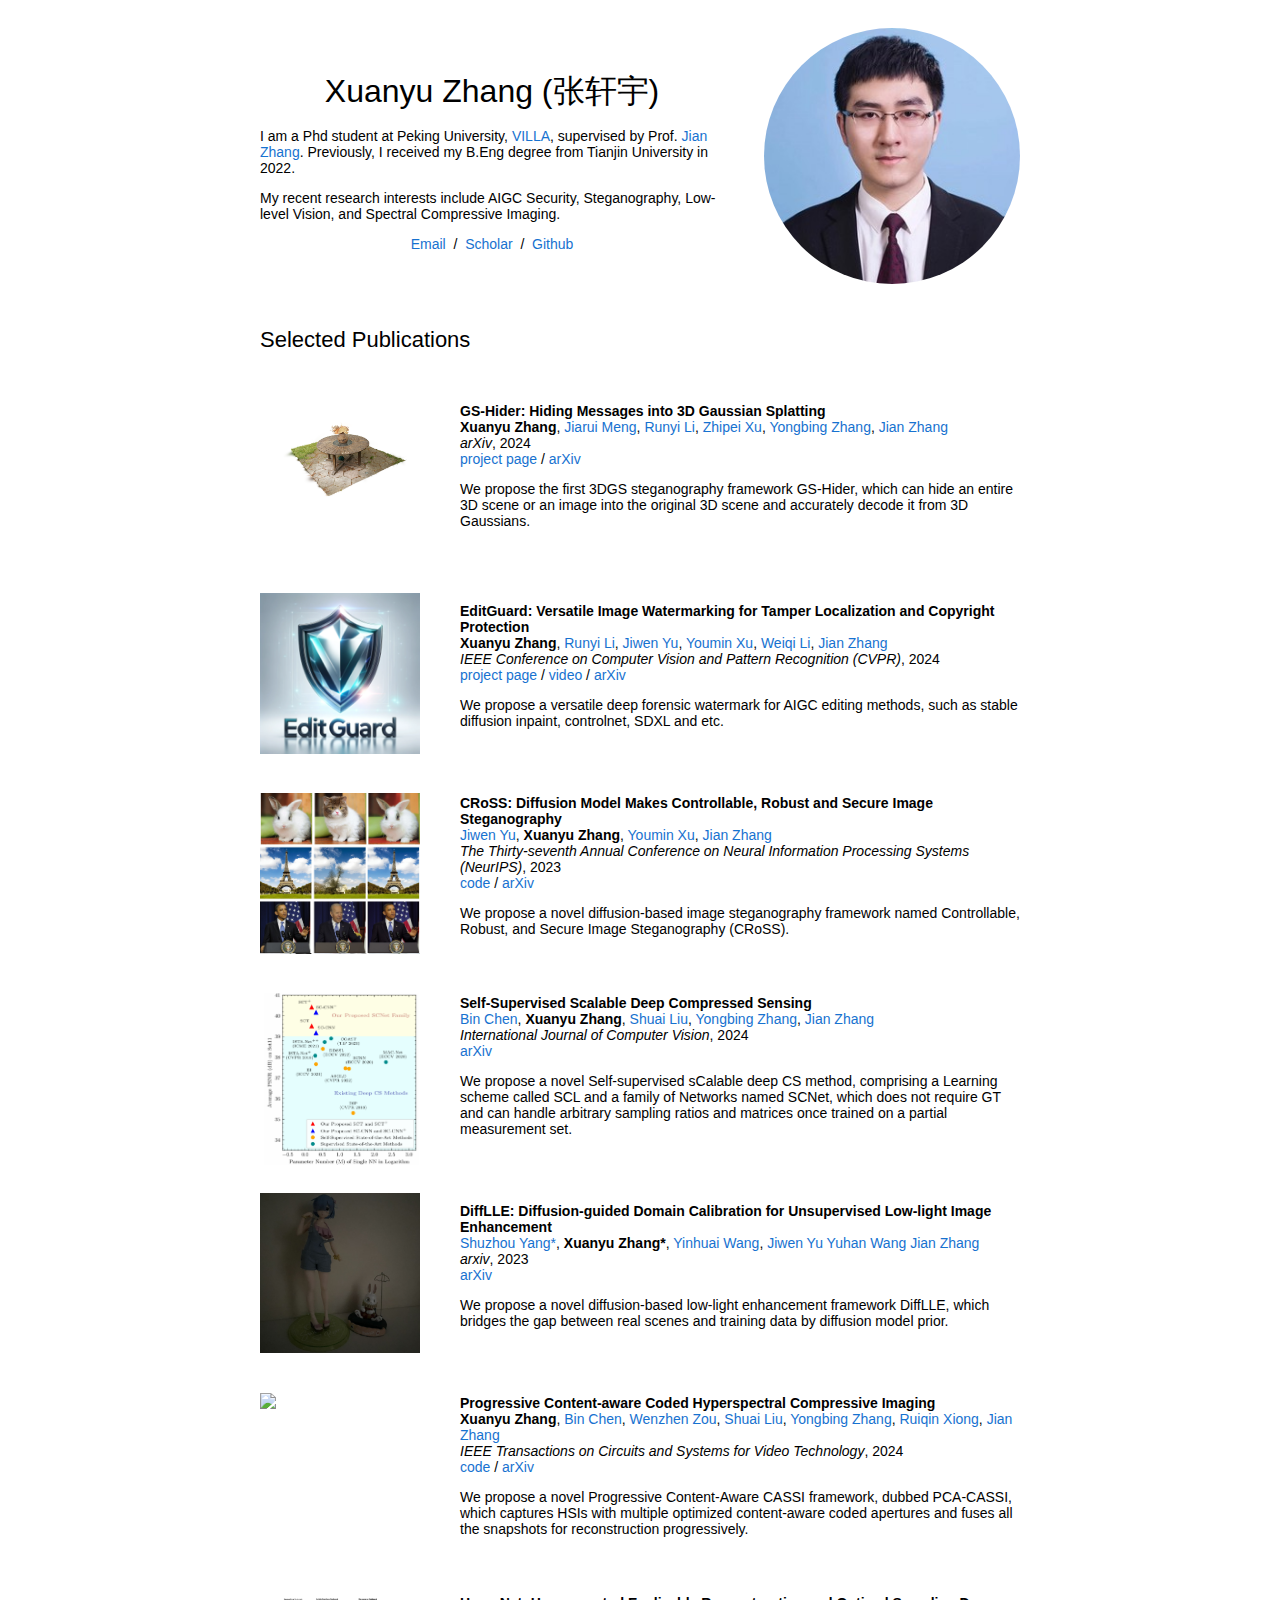
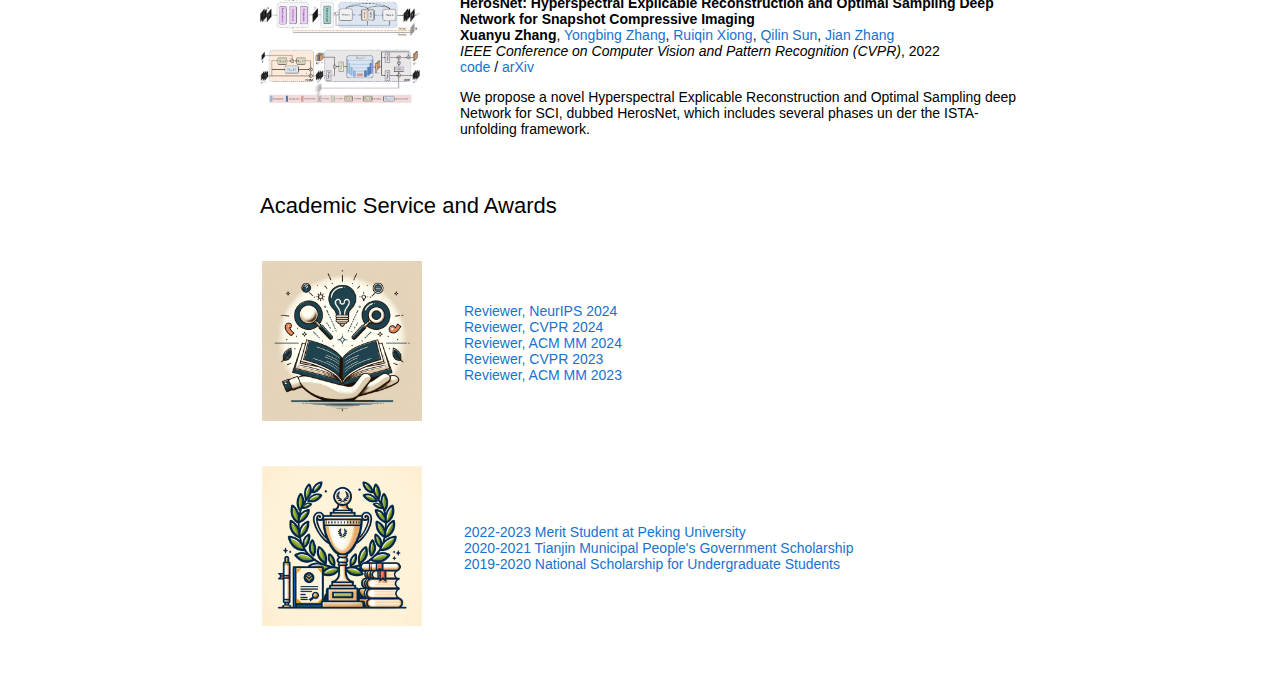
==== index.html @ 4f0b29f5 "Update index.html" ====
<!DOCTYPE HTML>
<html lang="en">
  <head>
    <meta http-equiv="Content-Type" content="text/html; charset=UTF-8">

    <title>Xuanyu Zhang</title>

    <meta name="author" content="Xuanyu Zhang">
    <meta name="viewport" content="width=device-width, initial-scale=1">
    <!-- <link rel="shortcut icon" href="images/favicon/favicon.ico" type="image/x-icon">
    <link rel="stylesheet" type="text/css" href="stylesheet.css"> -->
    <link rel="stylesheet" type="text/css" href="stylesheet.css">
    <link rel="icon" href="images/Peking_University_seal.svg.png">
    
  </head>

  <body>
    <table style="width:100%;max-width:800px;border:0px;border-spacing:0px;border-collapse:separate;margin-right:auto;margin-left:auto;"><tbody>
      <tr style="padding:0px">
        <td style="padding:0px">
          <table style="width:100%;border:0px;border-spacing:0px;border-collapse:separate;margin-right:auto;margin-left:auto;"><tbody>
            <tr style="padding:0px">
              <td style="padding:2.5%;width:63%;vertical-align:middle">
                <p class="name" style="text-align: center;">
                  Xuanyu Zhang (张轩宇)
                </p>
                <p>I am a Phd student at Peking University, <a href="https://villa.jianzhang.tech/">VILLA</a>, supervised by Prof. <a href="https://jianzhang.tech/">Jian Zhang</a>. Previously, I received my B.Eng degree from Tianjin University in 2022.
                </p>
                <p>
                  My recent research interests include AIGC Security, Steganography, Low-level Vision, and Spectral Compressive Imaging.
                </p>
                <p style="text-align:center">
                  <a href="xuanyuzhang21@stu.pku.edu.cn">Email</a> &nbsp;/&nbsp;
                  <a href="https://scholar.google.com/citations?user=Sq2q-E8AAAAJ&hl=zh-CN">Scholar</a> &nbsp;/&nbsp;
                  <a href="https://github.com/xuanyuzhang21/">Github</a>
                </p>
              </td>
              <td style="padding:2.5%;width:40%;max-width:40%">
                <a href="images/zxy.jpg"><img style="width:100%;max-width:100%;object-fit: cover; border-radius: 50%;" alt="profile photo" src="images/zxy.jpg" class="hoverZoomLink"></a>
              </td>
            </tr>
          </tbody></table>
          <table style="width:100%;border:0px;border-spacing:0px;border-collapse:separate;margin-right:auto;margin-left:auto;"><tbody>
              <tr>
              <td style="padding:20px;width:100%;vertical-align:middle">
                <h2>Selected Publications</h2>
              </td>
            </tr>
          </tbody></table>
          <table style="width:100%;border:0px;border-spacing:0px;border-collapse:separate;margin-right:auto;margin-left:auto;"><tbody>


    <tr onmouseout="gshider_stop()" onmouseover="gshider_start()">
      <td style="padding:20px;width:25%;vertical-align:middle">
        <div class="one">
            <div class="two" id='gshider_image'>
              <img src='images/bicycle.png' width="160"></div>
            <img src='images/gshider.png' width="160">
          </div>
        <script type="text/javascript">
          function gshider_start() {
            document.getElementById('gshider_image').style.opacity = "1";
          }

          function gshider_stop() {
            document.getElementById('gshider_image').style.opacity = "0";
          }
          gshider_stop()
        </script>
      </td>
      <td style="padding:20px;width:75%;vertical-align:middle">
          <span class="papertitle">GS-Hider: Hiding Messages into 3D Gaussian Splatting
          </span>
        <!-- </a> -->
        <br>
		<strong>Xuanyu Zhang</strong>,
		<a href="">Jiarui Meng</a>,
		<a href="">Runyi Li</a>,
		<a href="">Zhipei Xu</a>,
		<a href="">Yongbing Zhang</a>, 
    <a href="https://jianzhang.tech/">Jian Zhang</a>
        <br>
        <em>arXiv</em>, 2024
        <br>
        <a href="https://xuanyuzhang21.github.io/project/gshider/">project page</a>
        /
        <a href="https://arxiv.org/abs/2405.15118">arXiv</a>
        <p></p>
        <p>
        We propose the first 3DGS steganography framework GS-Hider, which can hide an entire 3D scene or an image into the original 3D scene and accurately decode it from 3D Gaussians.
        </p>
      </td>
    </tr>

    <tr onmouseout="smerf_stop()" onmouseover="smerf_start()">
      <td style="padding:20px;width:25%;vertical-align:middle">
        <div class="one">
            <div class="two" id='smerf_image'>
              <img src='images/editguardres.jpg' width="160"></div>
            <img src='images/editguard.png' width="160">
          </div>
        <script type="text/javascript">
          function smerf_start() {
            document.getElementById('smerf_image').style.opacity = "1";
          }

          function smerf_stop() {
            document.getElementById('smerf_image').style.opacity = "0";
          }
          smerf_stop()
        </script>
      </td>
      <td style="padding:20px;width:75%;vertical-align:middle">
          <span class="papertitle">EditGuard: Versatile Image Watermarking for Tamper Localization and Copyright Protection</span>
        <br>
		<strong>Xuanyu Zhang</strong>,
		<a href="">Runyi Li</a>,
		<a href="https://vvictoryuki.github.io/website/">Jiwen Yu</a>,
		<a href="https://zirconium2159.github.io/">Youmin Xu</a>,
		<a href="">Weiqi Li</a>,
                <a href="https://jianzhang.tech/">Jian Zhang</a>

        <br>
        <em>IEEE Conference on Computer Vision and Pattern Recognition (CVPR)</em>, 2024
        <br>
        <a href="https://xuanyuzhang21.github.io/project/editguard/">project page</a>
        /
        <a href="https://youtu.be/BGWSNC-9uCM">video</a>
        /
        <a href="https://arxiv.org/pdf/2312.08883.pdf">arXiv</a>
        <p></p>
        <p>
          We propose a versatile deep forensic watermark for AIGC editing methods, such as stable diffusion inpaint, controlnet, SDXL and etc.
        </p>
      </td>
    </tr>
	

    <tr onmouseout="dreamfusion_stop()" onmouseover="dreamfusion_start()">
      <td style="padding:20px;width:25%;vertical-align:middle">
        <div class="one">
          <div class="two" id='dreamfusion_image'>
          <img src='images/cross_a.jpg' width="160"></div>
          <img src='images/cross_b.jpg' width="160">
        </div>
        <script type="text/javascript">
          function dreamfusion_start() {
            document.getElementById('dreamfusion_image').style.opacity = "0";
          }

          function dreamfusion_stop() {
            document.getElementById('dreamfusion_image').style.opacity = "1";
          }
          dreamfusion_stop()
        </script>
      </td>
        <td style="padding:20px;width:75%;vertical-align:middle">
            <span class="papertitle">CRoSS: Diffusion Model Makes Controllable, Robust and Secure Image Steganography</span>

        <br>
        <a href="https://vvictoryuki.github.io/website/">Jiwen Yu</a>,
        <strong>Xuanyu Zhang</strong>, 
        <a href="https://zirconium2159.github.io/">Youmin Xu</a>, 
        <a href="https://jianzhang.tech/">Jian Zhang</a>
        <br>
        <em>The Thirty-seventh Annual Conference on Neural Information Processing Systems (NeurIPS)</em>, 2023 
        <br>
        <a href="https://github.com/vvictoryuki/CRoSS">code</a> /
        <a href="https://arxiv.org/abs/2305.16936">arXiv</a>
        <p></p>
        <p>
          We propose a novel diffusion-based image steganography framework named Controllable, Robust, and Secure Image Steganography (CRoSS).
        </p>
      </td>
    </tr>

    <tr onmouseout="scnet_stop()" onmouseover="scnet_start()">
      <td style="padding:20px;width:25%;vertical-align:middle">
        <div class="one">
            <div class="two" id='scnet_image'>
            <img src='images/scnet.png' width="160">
          </div>
      </td>
      <td style="padding:20px;width:75%;vertical-align:middle">
          <span class="papertitle">Self-Supervised Scalable Deep Compressed Sensing
          </span>
        <!-- </a> -->
        <br>
		<a href="">Bin Chen</a>,
		<strong>Xuanyu Zhang</strong>,
		<a href="">Shuai Liu</a>,
		<a href="">Yongbing Zhang</a>, 
    <a href="https://jianzhang.tech/">Jian Zhang</a>

        <br>
        <em>International Journal of Computer Vision</em>, 2024
        <br>
        <a href="https://link.springer.com/article/10.1007/s11263-024-02209-1">arXiv</a>
        <p></p>
        <p>
        We propose a novel Self-supervised sCalable deep CS method, comprising a Learning scheme called SCL and a family of Networks named SCNet, which does not require GT and can handle arbitrary sampling ratios and matrices once trained on a partial measurement set.
        </p>
      </td>
    </tr>

    <tr onmouseout="difflle_stop()" onmouseover="difflle_start()">
      <td style="padding:20px;width:25%;vertical-align:middle">
        <div class="one">
          <div class="two" id='difflle_image'>
          <img src='images/difflle_before.png' width="160"></div>
          <img src='images/difflle_after.png' width="160">
        </div>
        <script type="text/javascript">
          function difflle_start() {
            document.getElementById('difflle_image').style.opacity = "0";
          }

          function difflle_stop() {
            document.getElementById('difflle_image').style.opacity = "1";
          }
          difflle_stop()
        </script>
      </td>
        <td style="padding:20px;width:75%;vertical-align:middle">
            <span class="papertitle">DiffLLE: Diffusion-guided Domain Calibration for Unsupervised Low-light Image Enhancement</span>

        <br>
        <a href="https://ysz2022.github.io/">Shuzhou Yang*</a>,
        <strong>Xuanyu Zhang*</strong>, 
        <a href="https://wyhuai.github.io/info/">Yinhuai Wang</a>,
	<a href="https://vvictoryuki.github.io/website/">Jiwen Yu </a>
	<a href="">Yuhan Wang </a>
        <a href="https://jianzhang.tech/">Jian Zhang</a>
        <br>
        <em>arxiv</em>, 2023 
        <br>
        <a href="https://arxiv.org/abs/2308.09279">arXiv</a>
        <p></p>
        <p>
          We propose a novel diffusion-based low-light enhancement framework DiffLLE, which bridges the gap between real scenes and training data by diffusion model prior.
        </p>
      </td>
    </tr>
	
    <tr onmouseout="samurai_stop()" onmouseover="samurai_start()">
      <td style="padding:20px;width:25%;vertical-align:middle">
        <div class="one">
            <div class="two" id='samurai_image'>
              <!-- <img src='images/editguardres.jpg' width="160"></div> -->
            <img src='images/pca.png' width="160">
          </div>
      </td>
      <td style="padding:20px;width:75%;vertical-align:middle">
        <!-- <a href="https://xuanyuzhang21.github.io/project/editguard/"> -->
          <span class="papertitle">Progressive Content-aware Coded Hyperspectral Compressive Imaging
          </span>
        <!-- </a> -->
        <br>
		<strong>Xuanyu Zhang</strong>,
		<a href="">Bin Chen</a>,
		<a href="">Wenzhen Zou</a>,
		<a href="">Shuai Liu</a>,
		<a href="">Yongbing Zhang</a>,
		<a href="">Ruiqin Xiong</a>,  
    <a href="https://jianzhang.tech/">Jian Zhang</a>

        <br>
        <em>IEEE Transactions on Circuits and Systems for Video Technology</em>, 2024
        <br>
	<a href="https://github.com/xuanyuzhang21/PCA-CASSI">code</a>
	/
        <a href="https://arxiv.org/abs/2303.09773">arXiv</a>
        <p></p>
        <p>
        We propose a novel Progressive Content-Aware CASSI framework, dubbed PCA-CASSI, which captures HSIs with multiple optimized content-aware coded apertures and fuses all the snapshots for reconstruction progressively.
        </p>
      </td>
    </tr>

    <tr onmouseout="samurai_stop()" onmouseover="samurai_start()">
      <td style="padding:20px;width:25%;vertical-align:middle">
        <div class="one">
            <div class="two" id='samurai_image'>
              <!-- <img src='images/editguardres.jpg' width="160"></div> -->
            <img src='images/herosnet.png' width="160">
          </div>
      </td>
      <td style="padding:20px;width:75%;vertical-align:middle">
          <span class="papertitle">HerosNet: Hyperspectral Explicable Reconstruction and Optimal Sampling
            Deep Network for Snapshot Compressive Imaging
          </span>
        <br>
		<strong>Xuanyu Zhang</strong>,
		<a href="">Yongbing Zhang</a>,
		<a href="">Ruiqin Xiong</a>,  
		<a href="">Qilin Sun</a>,    
    <a href="https://jianzhang.tech/">Jian Zhang</a>

        <br>
        <em>IEEE Conference on Computer Vision and Pattern Recognition (CVPR)</em>, 2022
        <br>
        <a href="https://github.com/jianzhangcs/HerosNet">code</a>
        /
        <a href="https://arxiv.org/abs/2112.06238">arXiv</a>
        <p></p>
        <p>
          We propose a novel Hyperspectral Explicable
          Reconstruction and Optimal Sampling deep Network for
          SCI, dubbed HerosNet, which includes several phases un
         der the ISTA-unfolding framework.
        </p>
      </td>
    </tr>

          </tbody></table>

          
          <table width="100%" align="center" border="0" cellspacing="0" cellpadding="20"><tbody>
            <tr>
              <td>
                <h2>Academic Service and Awards</h2>
              </td>
            </tr>
          </tbody></table>
          <table width="100%" align="center" border="0" cellpadding="20"><tbody>
            
            <tr>
              <td style="padding:20px;width:25%;vertical-align:middle"><img src="images/academic_service.png", width="160"></td>
              <td width="75%" valign="center">
                <a href="">Reviewer, NeurIPS 2024</a>
                <br>
                <a href="">Reviewer, CVPR 2024</a>
                <br>
                <a href="">Reviewer, ACM MM 2024</a>
                <br>
                <a href="">Reviewer, CVPR 2023</a>
                <br>
                <a href="">Reviewer, ACM MM 2023</a>
                <br>
              </td>
            </tr>
            <tr>
              <td style="padding:20px;width:25%;vertical-align:middle">
                <img src="images/award.png", width="160",>
              </td>
              <td width="75%" valign="center">
		<a href="">2022-2023 Merit Student at Peking University</a>
		<br>
		<a href="">2020-2021 Tianjin Municipal People's Government Scholarship</a>
                <br>
                <a href="">2019-2020 National Scholarship for Undergraduate Students</a>
                <br>


              </td>
            </tr>
            
            
          </tbody></table>
          <table style="width:100%;border:0px;border-spacing:0px;border-collapse:separate;margin-right:auto;margin-left:auto;"><tbody>
            <tr>
              <td style="padding:0px">
                <br>
                <!-- <p style="text-align:right;font-size:small;">
                  Feel free to steal this website's <a href="https://github.com/jonbarron/jonbarron_website">source code</a>. <strong>Do not</strong> scrape the HTML from this page itself, as it includes analytics tags that you do not want on your own website &mdash; use the github code instead. Also, consider using <a href="https://leonidk.com/">Leonid Keselman</a>'s <a href="https://github.com/leonidk/new_website">Jekyll fork</a> of this page.
                </p> -->
              </td>
            </tr>
          </tbody></table>
        </td>
      </tr>
    </table>
  </body>
</html>
---- stylesheet.css ----
/* latin-ext */
@font-face {
  font-family: 'Lato';
  font-style: italic;
  font-weight: 400;
  src: local('Lato Italic'), local('Lato-Italic'), url(https://fonts.gstatic.com/s/lato/v15/S6u8w4BMUTPHjxsAUi-qNiXg7eU0.woff2) format('woff2');
  unicode-range: U+0100-024F, U+0259, U+1E00-1EFF, U+2020, U+20A0-20AB, U+20AD-20CF, U+2113, U+2C60-2C7F, U+A720-A7FF;
}
/* latin */
@font-face {
  font-family: 'Lato';
  font-style: italic;
  font-weight: 400;
  src: local('Lato Italic'), local('Lato-Italic'), url(https://fonts.gstatic.com/s/lato/v15/S6u8w4BMUTPHjxsAXC-qNiXg7Q.woff2) format('woff2');
  unicode-range: U+0000-00FF, U+0131, U+0152-0153, U+02BB-02BC, U+02C6, U+02DA, U+02DC, U+2000-206F, U+2074, U+20AC, U+2122, U+2191, U+2193, U+2212, U+2215, U+FEFF, U+FFFD;
}
/* latin-ext */
@font-face {
  font-family: 'Lato';
  font-style: italic;
  font-weight: 700;
  src: local('Lato Bold Italic'), local('Lato-BoldItalic'), url(https://fonts.gstatic.com/s/lato/v15/S6u_w4BMUTPHjxsI5wq_FQftx9897sxZ.woff2) format('woff2');
  unicode-range: U+0100-024F, U+0259, U+1E00-1EFF, U+2020, U+20A0-20AB, U+20AD-20CF, U+2113, U+2C60-2C7F, U+A720-A7FF;
}
/* latin */
@font-face {
  font-family: 'Lato';
  font-style: italic;
  font-weight: 700;
  src: local('Lato Bold Italic'), local('Lato-BoldItalic'), url(https://fonts.gstatic.com/s/lato/v15/S6u_w4BMUTPHjxsI5wq_Gwftx9897g.woff2) format('woff2');
  unicode-range: U+0000-00FF, U+0131, U+0152-0153, U+02BB-02BC, U+02C6, U+02DA, U+02DC, U+2000-206F, U+2074, U+20AC, U+2122, U+2191, U+2193, U+2212, U+2215, U+FEFF, U+FFFD;
}
/* latin-ext */
@font-face {
  font-family: 'Lato';
  font-style: normal;
  font-weight: 400;
  src: local('Lato Regular'), local('Lato-Regular'), url(https://fonts.gstatic.com/s/lato/v15/S6uyw4BMUTPHjxAwXiWtFCfQ7A.woff2) format('woff2');
  unicode-range: U+0100-024F, U+0259, U+1E00-1EFF, U+2020, U+20A0-20AB, U+20AD-20CF, U+2113, U+2C60-2C7F, U+A720-A7FF;
}
/* latin */
@font-face {
  font-family: 'Lato';
  font-style: normal;
  font-weight: 400;
  src: local('Lato Regular'), local('Lato-Regular'), url(https://fonts.gstatic.com/s/lato/v15/S6uyw4BMUTPHjx4wXiWtFCc.woff2) format('woff2');
  unicode-range: U+0000-00FF, U+0131, U+0152-0153, U+02BB-02BC, U+02C6, U+02DA, U+02DC, U+2000-206F, U+2074, U+20AC, U+2122, U+2191, U+2193, U+2212, U+2215, U+FEFF, U+FFFD;
}
/* latin-ext */
@font-face {
  font-family: 'Lato';
  font-style: normal;
  font-weight: 700;
  src: local('Lato Bold'), local('Lato-Bold'), url(https://fonts.gstatic.com/s/lato/v15/S6u9w4BMUTPHh6UVSwaPGQ3q5d0N7w.woff2) format('woff2');
  unicode-range: U+0100-024F, U+0259, U+1E00-1EFF, U+2020, U+20A0-20AB, U+20AD-20CF, U+2113, U+2C60-2C7F, U+A720-A7FF;
}
/* latin */
@font-face {
  font-family: 'Lato';
  font-style: normal;
  font-weight: 700;
  src: local('Lato Bold'), local('Lato-Bold'), url(https://fonts.gstatic.com/s/lato/v15/S6u9w4BMUTPHh6UVSwiPGQ3q5d0.woff2) format('woff2');
  unicode-range: U+0000-00FF, U+0131, U+0152-0153, U+02BB-02BC, U+02C6, U+02DA, U+02DC, U+2000-206F, U+2074, U+20AC, U+2122, U+2191, U+2193, U+2212, U+2215, U+FEFF, U+FFFD;
}

a {
  color: #1772d0;
  text-decoration: none;
}

a:focus,
a:hover {
  color: #f09228;
  text-decoration: none;
}

body,
td,
th,
tr,
p,
a {
  font-family: 'Lato', Verdana, Helvetica, sans-serif;
  font-size: 14px;
}

strong {
  font-family: 'Lato', Verdana, Helvetica, sans-serif;
  font-size: 14px;
}

h2 {
  margin: 0;
  font-weight: normal;
  font-family: 'Lato', Verdana, Helvetica, sans-serif;
  font-size: 22px;
}

.papertitle {
  font-family: 'Lato', Verdana, Helvetica, sans-serif;
  font-size: 14px;
  font-weight: 700;
}

.name {
  padding-top: 20px;
  margin: 0;
  font-family: 'Lato', Verdana, Helvetica, sans-serif;
  font-size: 32px;
}

.one {
  width: 160px;
  height: 160px;
  position: relative;
}

.two {
  width: 160px;
  height: 160px;
  position: absolute;
  transition: opacity .2s ease-in-out;
  -moz-transition: opacity .2s ease-in-out;
  -webkit-transition: opacity .2s ease-in-out;
}

.fade {
  transition: opacity .2s ease-in-out;
  -moz-transition: opacity .2s ease-in-out;
  -webkit-transition: opacity .2s ease-in-out;
}

span.highlight {
  background-color: #ffffd0;
}
---- stylesheet.css ----
/* latin-ext */
@font-face {
  font-family: 'Lato';
  font-style: italic;
  font-weight: 400;
  src: local('Lato Italic'), local('Lato-Italic'), url(https://fonts.gstatic.com/s/lato/v15/S6u8w4BMUTPHjxsAUi-qNiXg7eU0.woff2) format('woff2');
  unicode-range: U+0100-024F, U+0259, U+1E00-1EFF, U+2020, U+20A0-20AB, U+20AD-20CF, U+2113, U+2C60-2C7F, U+A720-A7FF;
}
/* latin */
@font-face {
  font-family: 'Lato';
  font-style: italic;
  font-weight: 400;
  src: local('Lato Italic'), local('Lato-Italic'), url(https://fonts.gstatic.com/s/lato/v15/S6u8w4BMUTPHjxsAXC-qNiXg7Q.woff2) format('woff2');
  unicode-range: U+0000-00FF, U+0131, U+0152-0153, U+02BB-02BC, U+02C6, U+02DA, U+02DC, U+2000-206F, U+2074, U+20AC, U+2122, U+2191, U+2193, U+2212, U+2215, U+FEFF, U+FFFD;
}
/* latin-ext */
@font-face {
  font-family: 'Lato';
  font-style: italic;
  font-weight: 700;
  src: local('Lato Bold Italic'), local('Lato-BoldItalic'), url(https://fonts.gstatic.com/s/lato/v15/S6u_w4BMUTPHjxsI5wq_FQftx9897sxZ.woff2) format('woff2');
  unicode-range: U+0100-024F, U+0259, U+1E00-1EFF, U+2020, U+20A0-20AB, U+20AD-20CF, U+2113, U+2C60-2C7F, U+A720-A7FF;
}
/* latin */
@font-face {
  font-family: 'Lato';
  font-style: italic;
  font-weight: 700;
  src: local('Lato Bold Italic'), local('Lato-BoldItalic'), url(https://fonts.gstatic.com/s/lato/v15/S6u_w4BMUTPHjxsI5wq_Gwftx9897g.woff2) format('woff2');
  unicode-range: U+0000-00FF, U+0131, U+0152-0153, U+02BB-02BC, U+02C6, U+02DA, U+02DC, U+2000-206F, U+2074, U+20AC, U+2122, U+2191, U+2193, U+2212, U+2215, U+FEFF, U+FFFD;
}
/* latin-ext */
@font-face {
  font-family: 'Lato';
  font-style: normal;
  font-weight: 400;
  src: local('Lato Regular'), local('Lato-Regular'), url(https://fonts.gstatic.com/s/lato/v15/S6uyw4BMUTPHjxAwXiWtFCfQ7A.woff2) format('woff2');
  unicode-range: U+0100-024F, U+0259, U+1E00-1EFF, U+2020, U+20A0-20AB, U+20AD-20CF, U+2113, U+2C60-2C7F, U+A720-A7FF;
}
/* latin */
@font-face {
  font-family: 'Lato';
  font-style: normal;
  font-weight: 400;
  src: local('Lato Regular'), local('Lato-Regular'), url(https://fonts.gstatic.com/s/lato/v15/S6uyw4BMUTPHjx4wXiWtFCc.woff2) format('woff2');
  unicode-range: U+0000-00FF, U+0131, U+0152-0153, U+02BB-02BC, U+02C6, U+02DA, U+02DC, U+2000-206F, U+2074, U+20AC, U+2122, U+2191, U+2193, U+2212, U+2215, U+FEFF, U+FFFD;
}
/* latin-ext */
@font-face {
  font-family: 'Lato';
  font-style: normal;
  font-weight: 700;
  src: local('Lato Bold'), local('Lato-Bold'), url(https://fonts.gstatic.com/s/lato/v15/S6u9w4BMUTPHh6UVSwaPGQ3q5d0N7w.woff2) format('woff2');
  unicode-range: U+0100-024F, U+0259, U+1E00-1EFF, U+2020, U+20A0-20AB, U+20AD-20CF, U+2113, U+2C60-2C7F, U+A720-A7FF;
}
/* latin */
@font-face {
  font-family: 'Lato';
  font-style: normal;
  font-weight: 700;
  src: local('Lato Bold'), local('Lato-Bold'), url(https://fonts.gstatic.com/s/lato/v15/S6u9w4BMUTPHh6UVSwiPGQ3q5d0.woff2) format('woff2');
  unicode-range: U+0000-00FF, U+0131, U+0152-0153, U+02BB-02BC, U+02C6, U+02DA, U+02DC, U+2000-206F, U+2074, U+20AC, U+2122, U+2191, U+2193, U+2212, U+2215, U+FEFF, U+FFFD;
}

a {
  color: #1772d0;
  text-decoration: none;
}

a:focus,
a:hover {
  color: #f09228;
  text-decoration: none;
}

body,
td,
th,
tr,
p,
a {
  font-family: 'Lato', Verdana, Helvetica, sans-serif;
  font-size: 14px;
}

strong {
  font-family: 'Lato', Verdana, Helvetica, sans-serif;
  font-size: 14px;
}

h2 {
  margin: 0;
  font-weight: normal;
  font-family: 'Lato', Verdana, Helvetica, sans-serif;
  font-size: 22px;
}

.papertitle {
  font-family: 'Lato', Verdana, Helvetica, sans-serif;
  font-size: 14px;
  font-weight: 700;
}

.name {
  padding-top: 20px;
  margin: 0;
  font-family: 'Lato', Verdana, Helvetica, sans-serif;
  font-size: 32px;
}

.one {
  width: 160px;
  height: 160px;
  position: relative;
}

.two {
  width: 160px;
  height: 160px;
  position: absolute;
  transition: opacity .2s ease-in-out;
  -moz-transition: opacity .2s ease-in-out;
  -webkit-transition: opacity .2s ease-in-out;
}

.fade {
  transition: opacity .2s ease-in-out;
  -moz-transition: opacity .2s ease-in-out;
  -webkit-transition: opacity .2s ease-in-out;
}

span.highlight {
  background-color: #ffffd0;
}
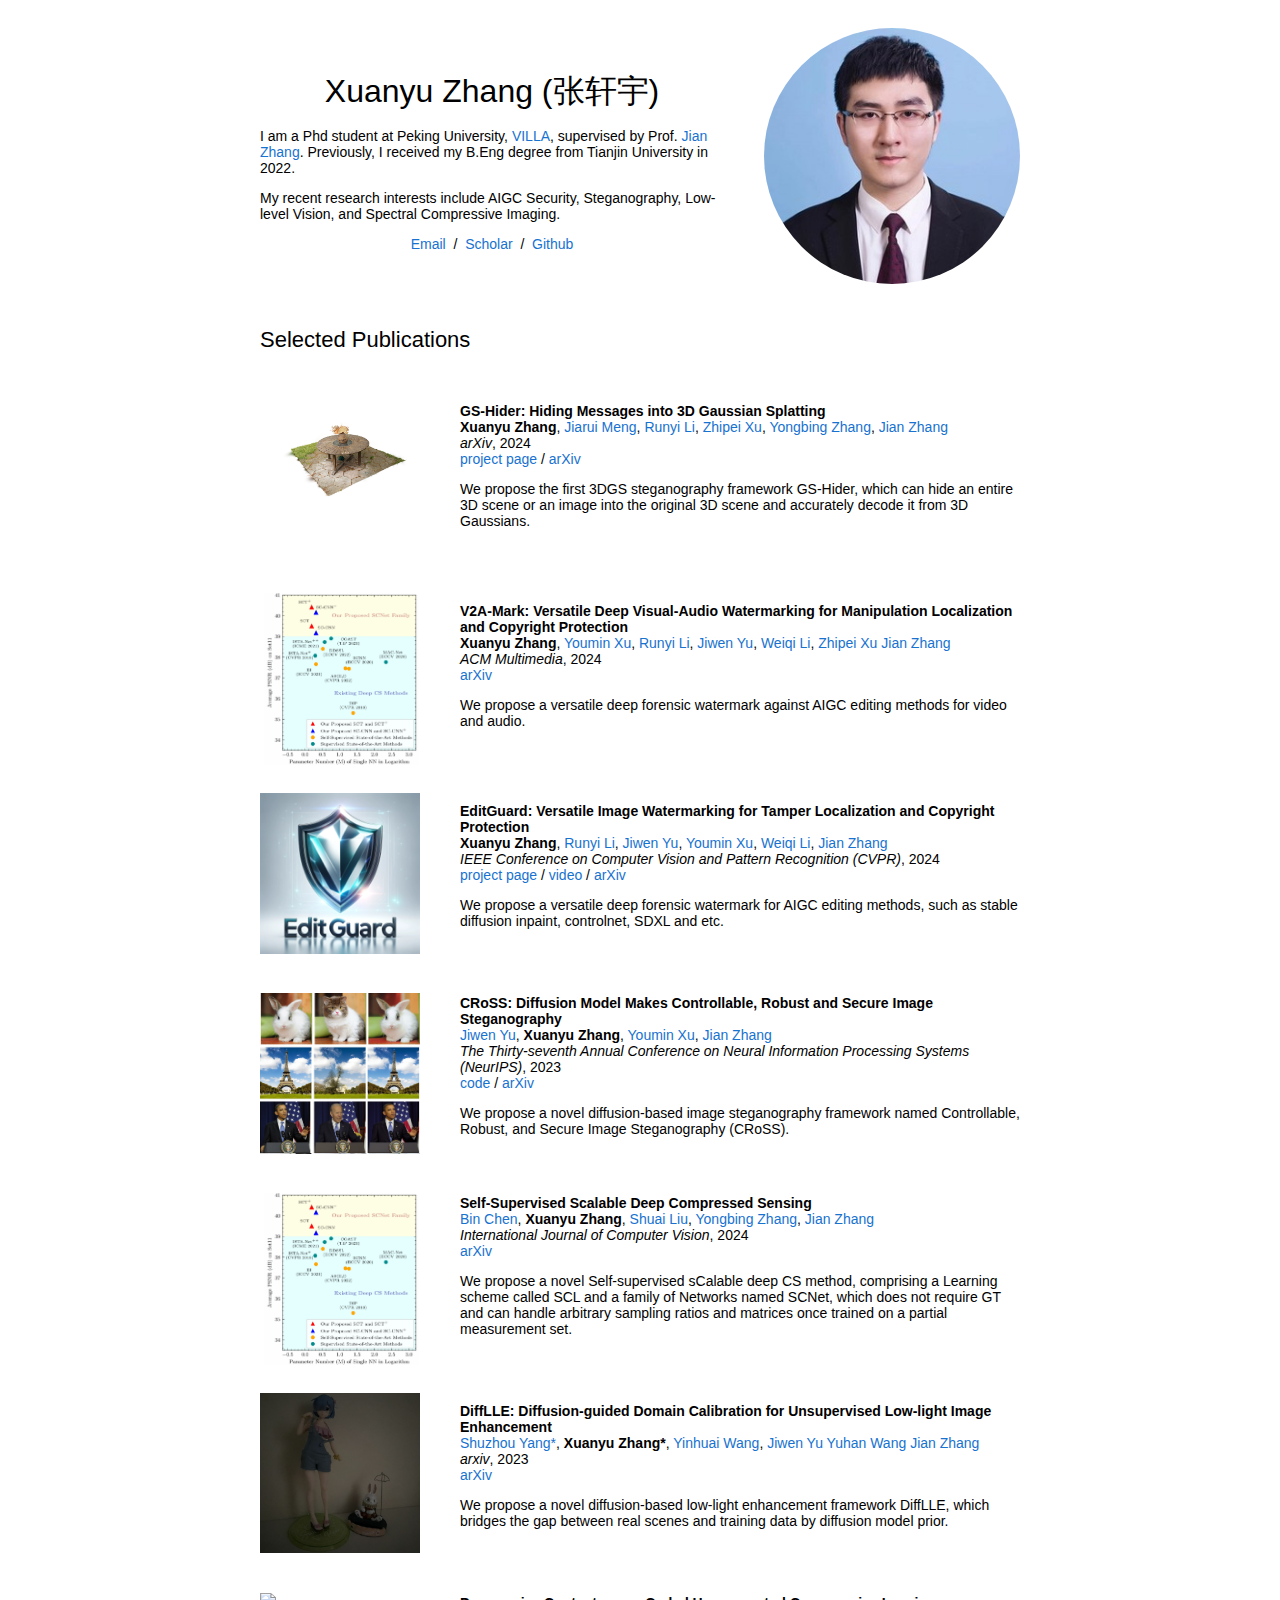
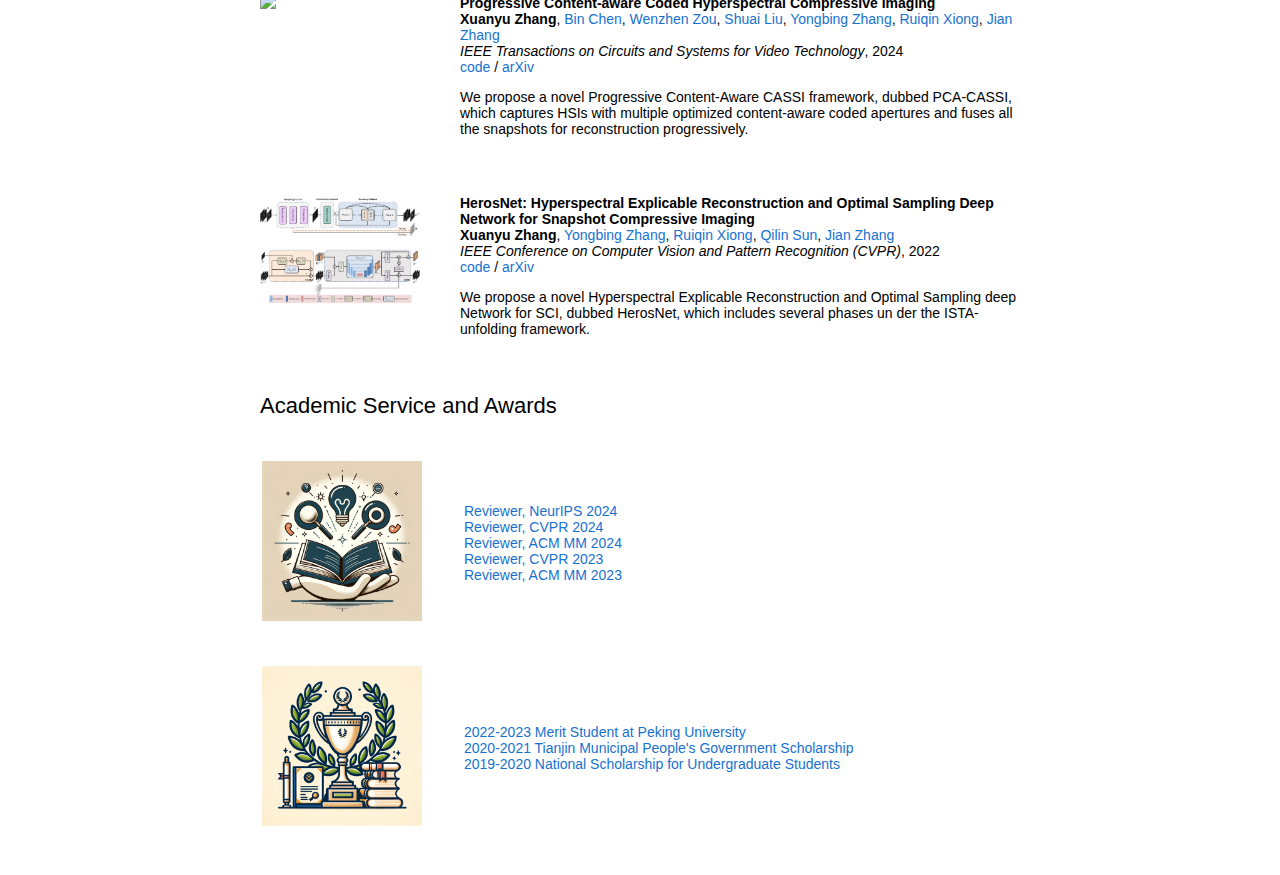
==== commit 76bbd913: "Update index.html" ====
--- a/index.html
+++ b/index.html
@@ -92,6 +92,36 @@
       </td>
     </tr>
 
+<tr onmouseout="v2a_stop()" onmouseover="v2a_start()">
+      <td style="padding:20px;width:25%;vertical-align:middle">
+        <div class="one">
+            <div class="two" id='scnet_image'>
+            <img src='images/scnet.png' width="160">
+          </div>
+      </td>
+      <td style="padding:20px;width:75%;vertical-align:middle">
+          <span class="papertitle">V2A-Mark: Versatile Deep Visual-Audio Watermarking for Manipulation Localization and Copyright Protection
+          </span>
+        <!-- </a> -->
+        <br>
+		<strong>Xuanyu Zhang</strong>,
+	        <a href="https://zirconium2159.github.io/">Youmin Xu</a>,
+		<a href="">Runyi Li</a>,
+		<a href="https://vvictoryuki.github.io/website/">Jiwen Yu</a>,
+		<a href="">Weiqi Li</a>,
+	        <a href="">Zhipei Xu</a>
+                <a href="https://jianzhang.tech/">Jian Zhang</a>
+        <br>
+        <em>ACM Multimedia</em>, 2024
+        <br>
+        <a href="https://arxiv.org/abs/2404.16824">arXiv</a>
+        <p></p>
+        <p>
+       We propose a versatile deep forensic watermark against AIGC editing methods for video and audio.
+        </p>
+      </td>
+    </tr>
+
     <tr onmouseout="smerf_stop()" onmouseover="smerf_start()">
       <td style="padding:20px;width:25%;vertical-align:middle">
         <div class="one">
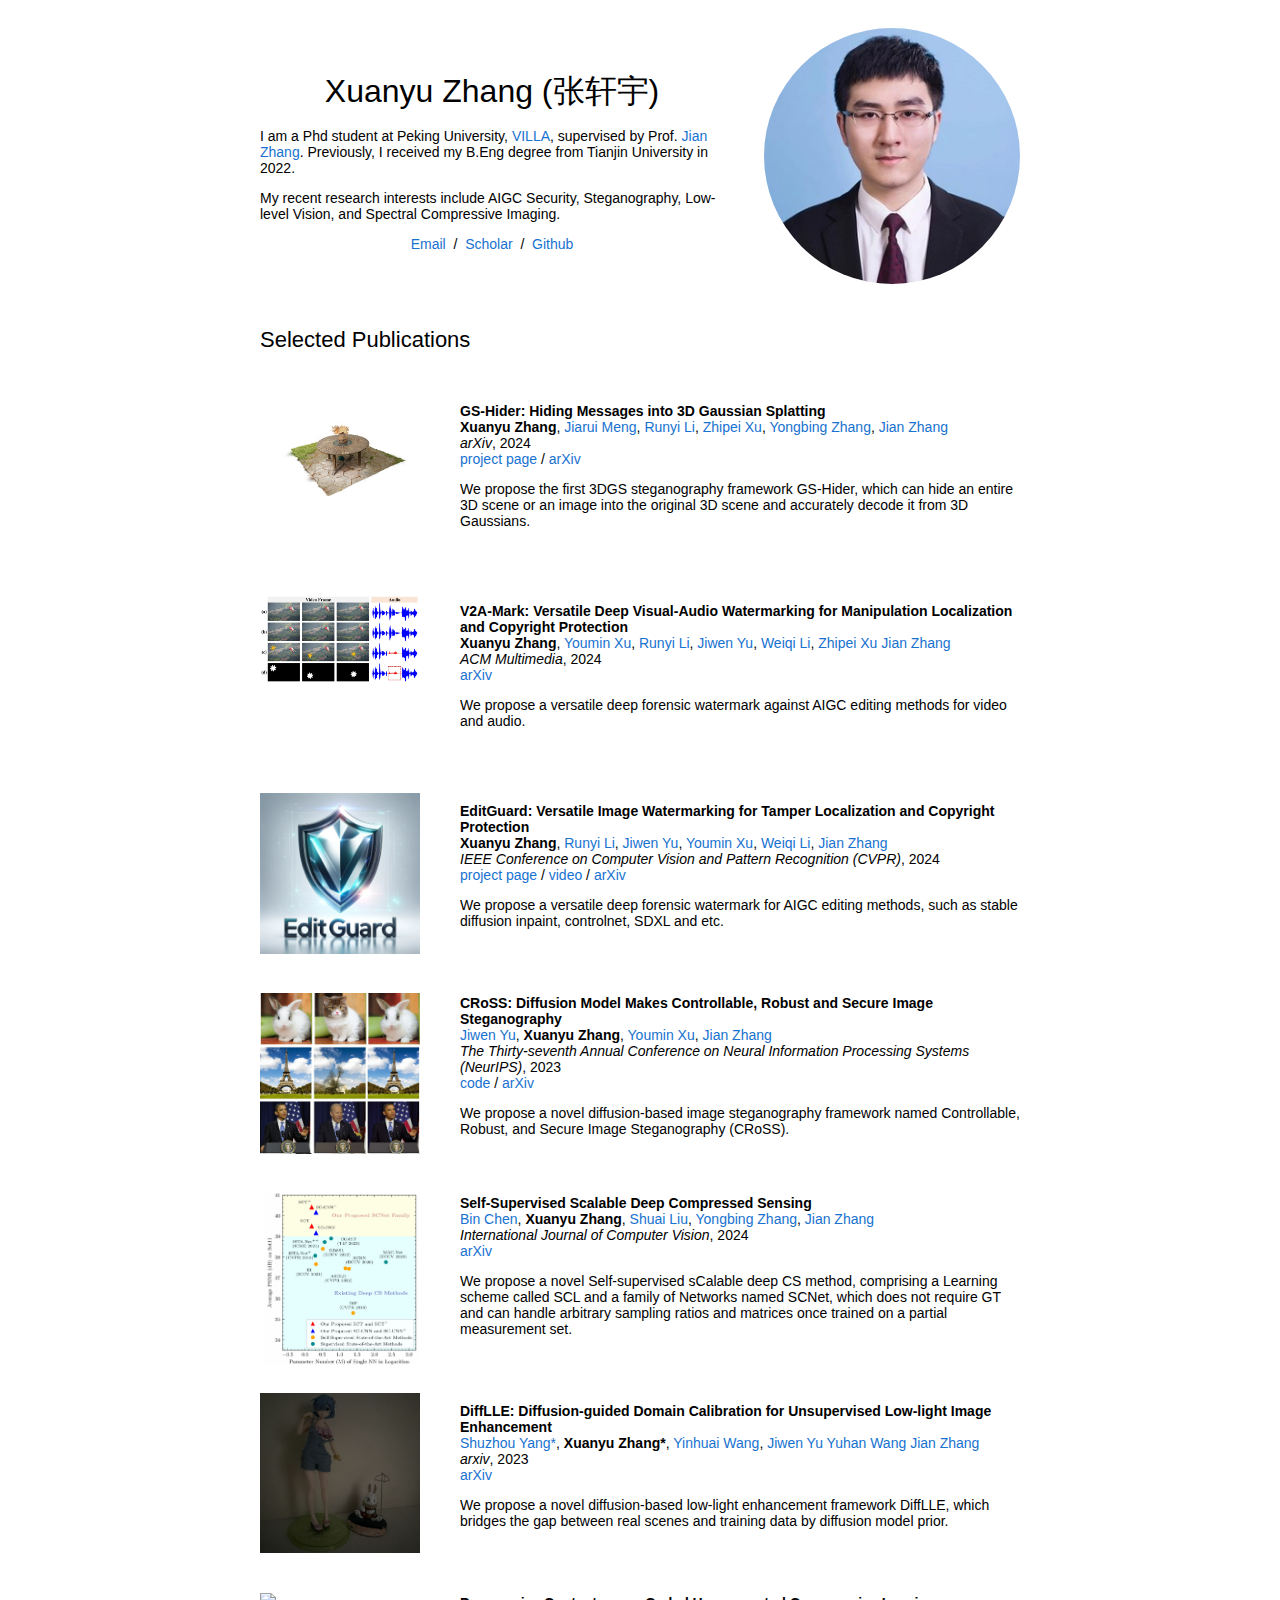
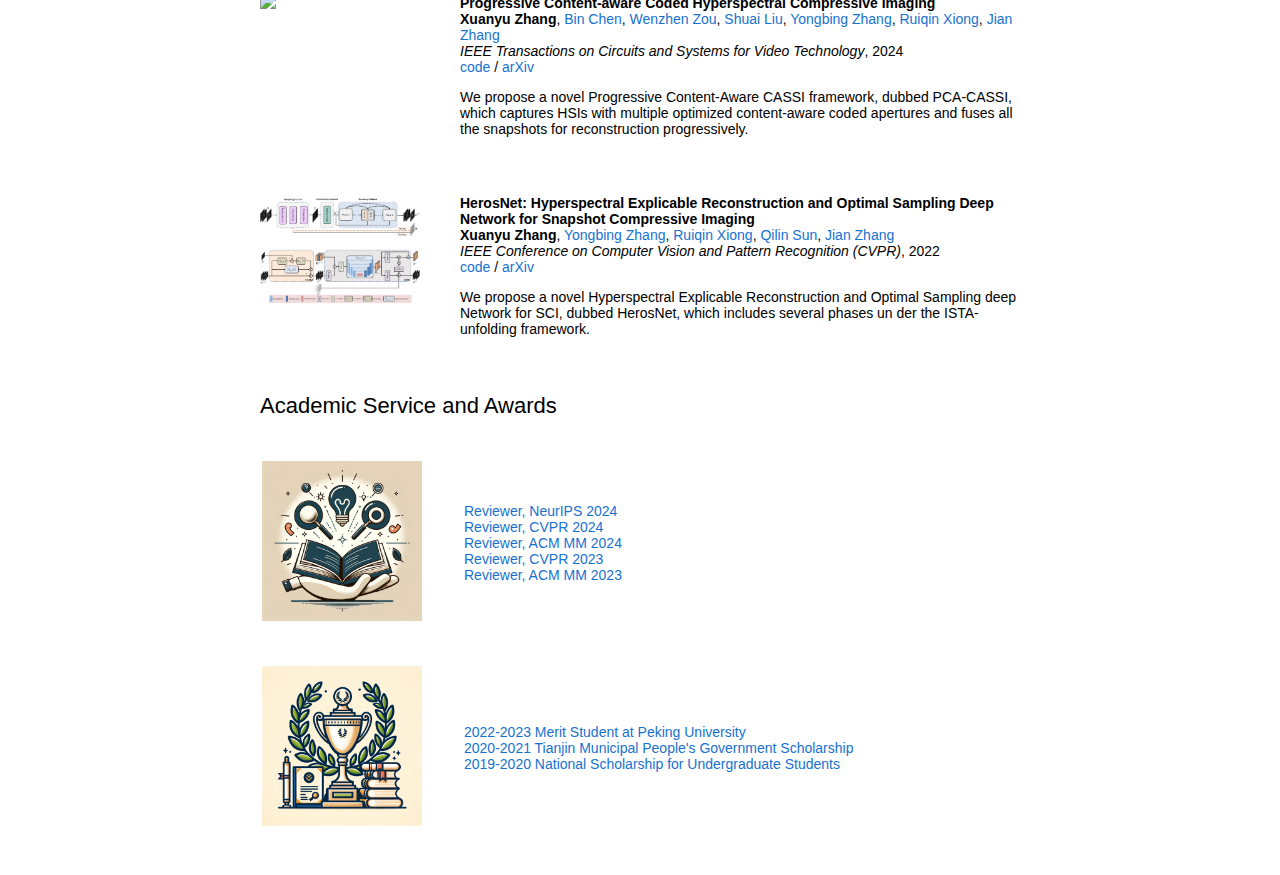
==== commit b0d64cdc: "Update index.html" ====
--- a/index.html
+++ b/index.html
@@ -95,8 +95,8 @@
 <tr onmouseout="v2a_stop()" onmouseover="v2a_start()">
       <td style="padding:20px;width:25%;vertical-align:middle">
         <div class="one">
-            <div class="two" id='scnet_image'>
-            <img src='images/scnet.png' width="160">
+            <div class="two" id='v2amark_image'>
+            <img src='images/v2amark.png' width="160">
           </div>
       </td>
       <td style="padding:20px;width:75%;vertical-align:middle">
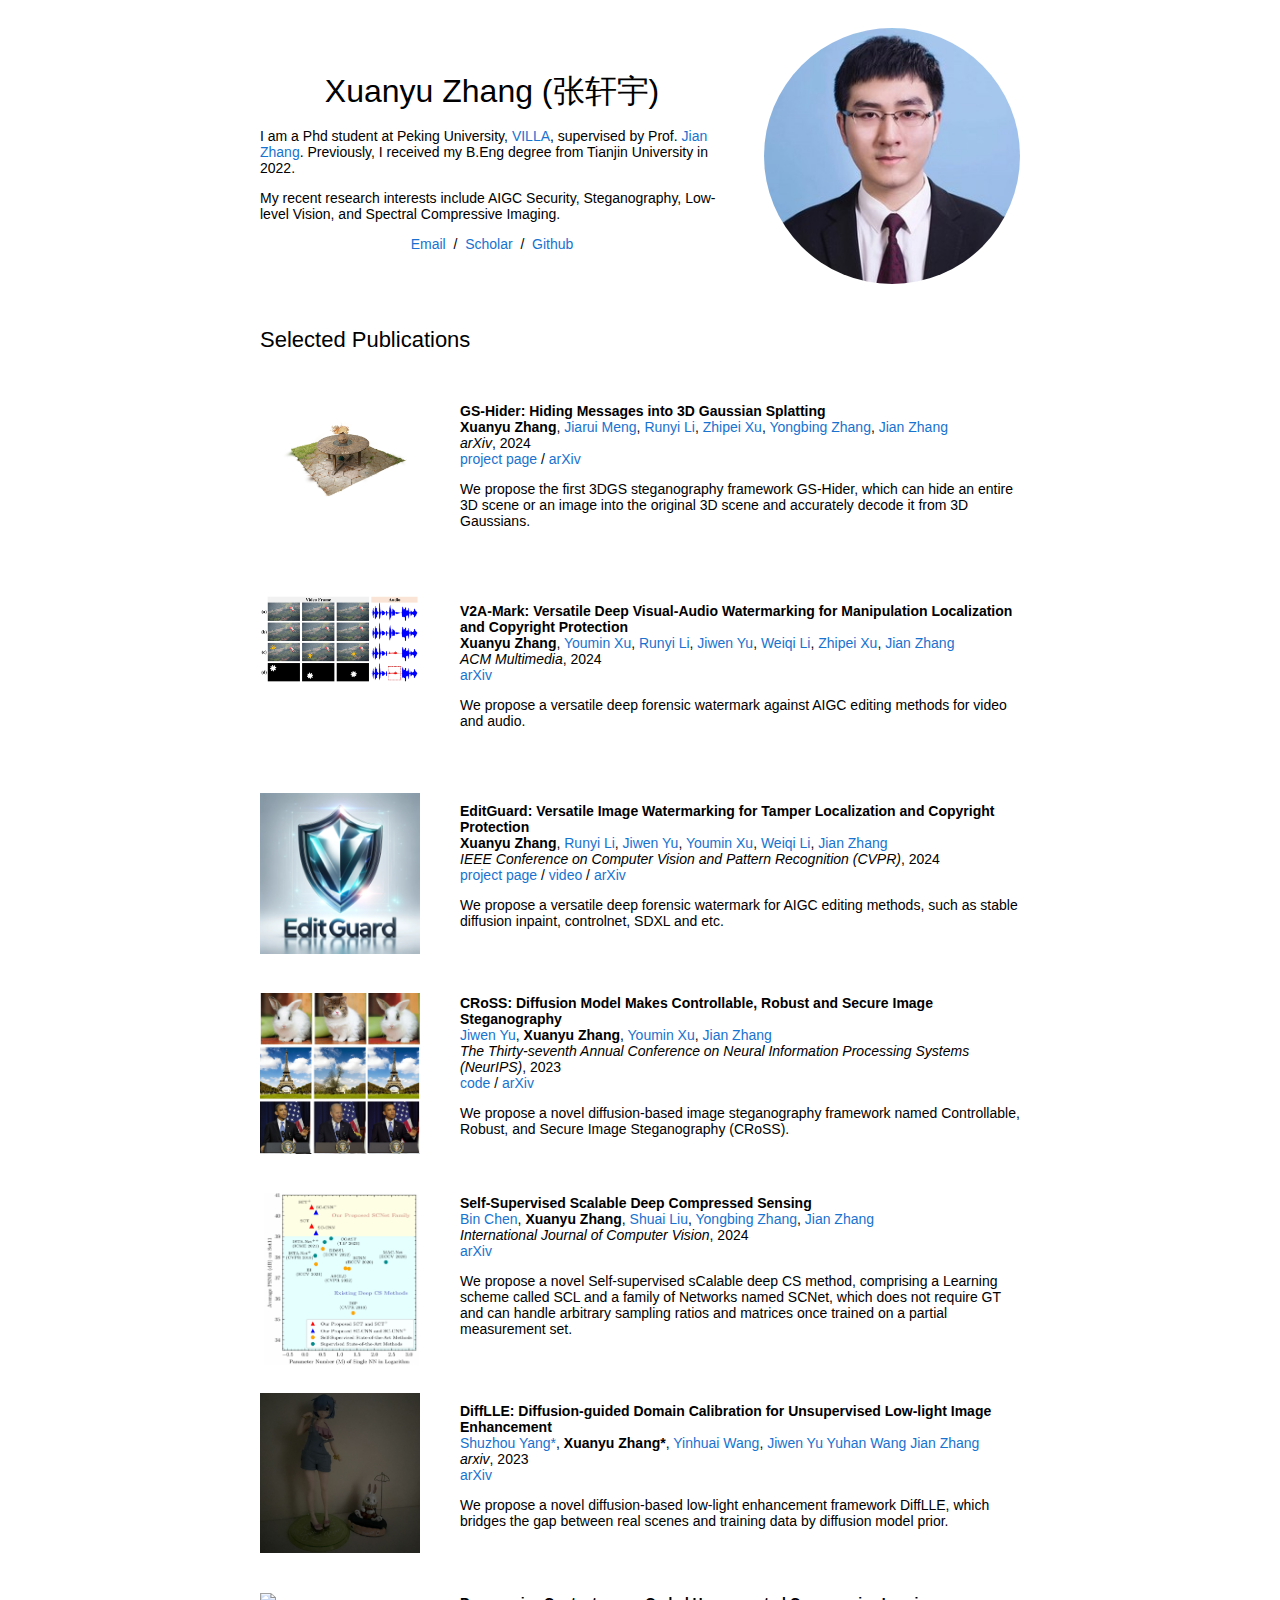
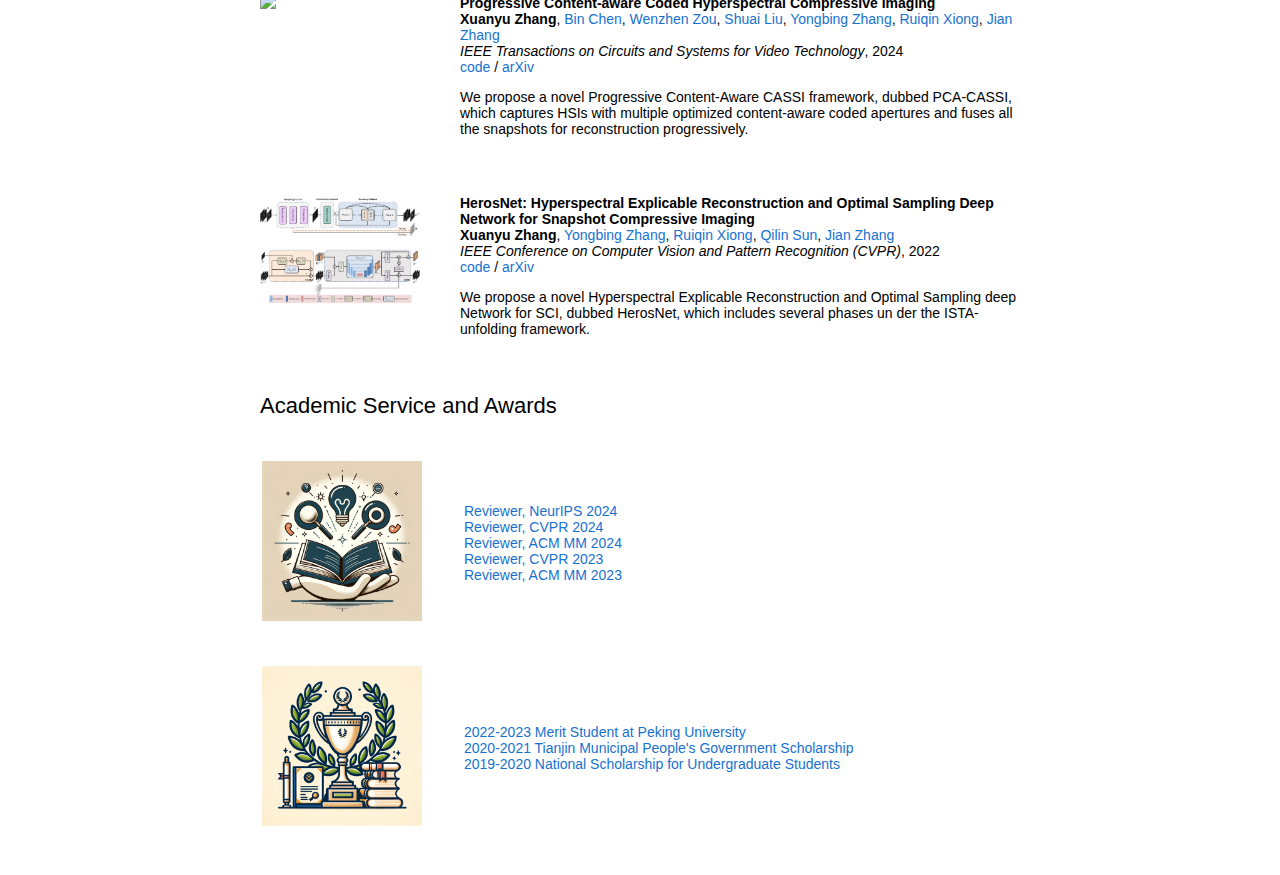
==== commit e6a62f9c: "Update index.html" ====
--- a/index.html
+++ b/index.html
@@ -109,7 +109,7 @@
 		<a href="">Runyi Li</a>,
 		<a href="https://vvictoryuki.github.io/website/">Jiwen Yu</a>,
 		<a href="">Weiqi Li</a>,
-	        <a href="">Zhipei Xu</a>
+	        <a href="">Zhipei Xu</a>,
                 <a href="https://jianzhang.tech/">Jian Zhang</a>
         <br>
         <em>ACM Multimedia</em>, 2024
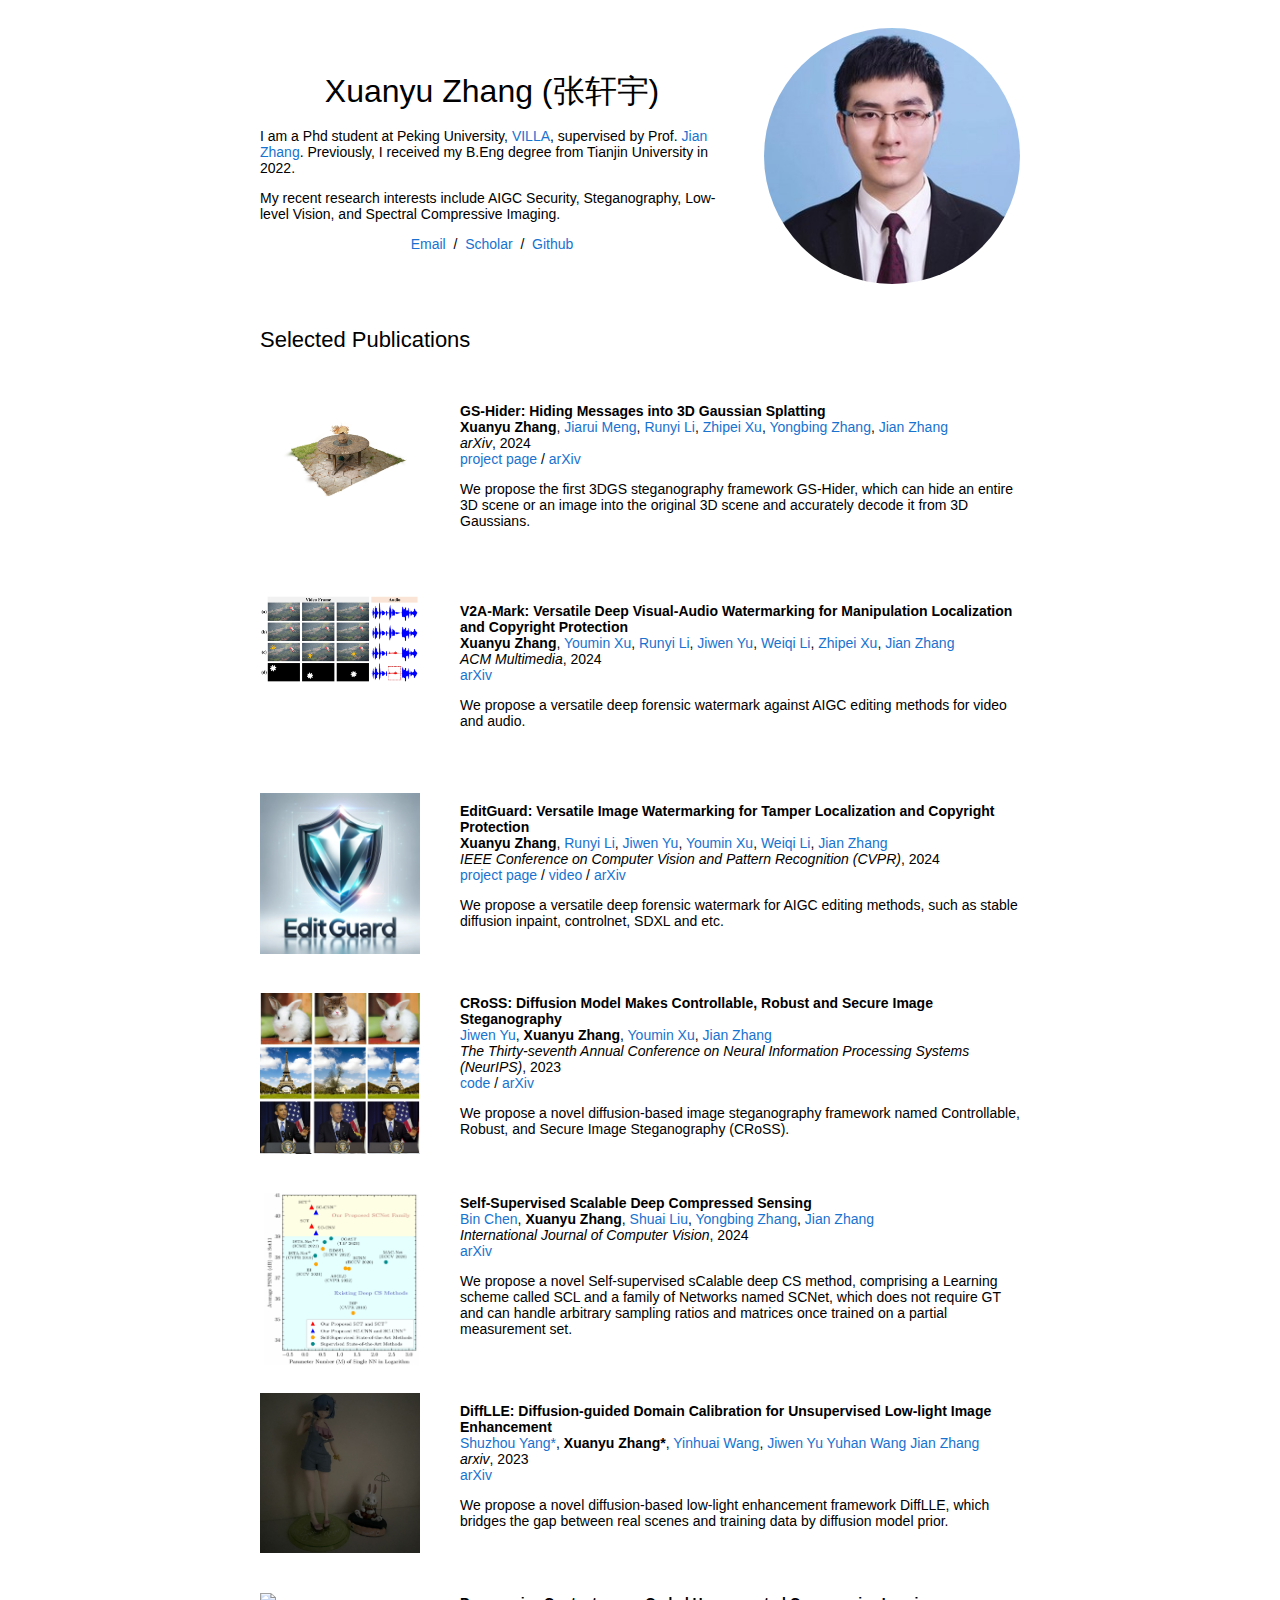
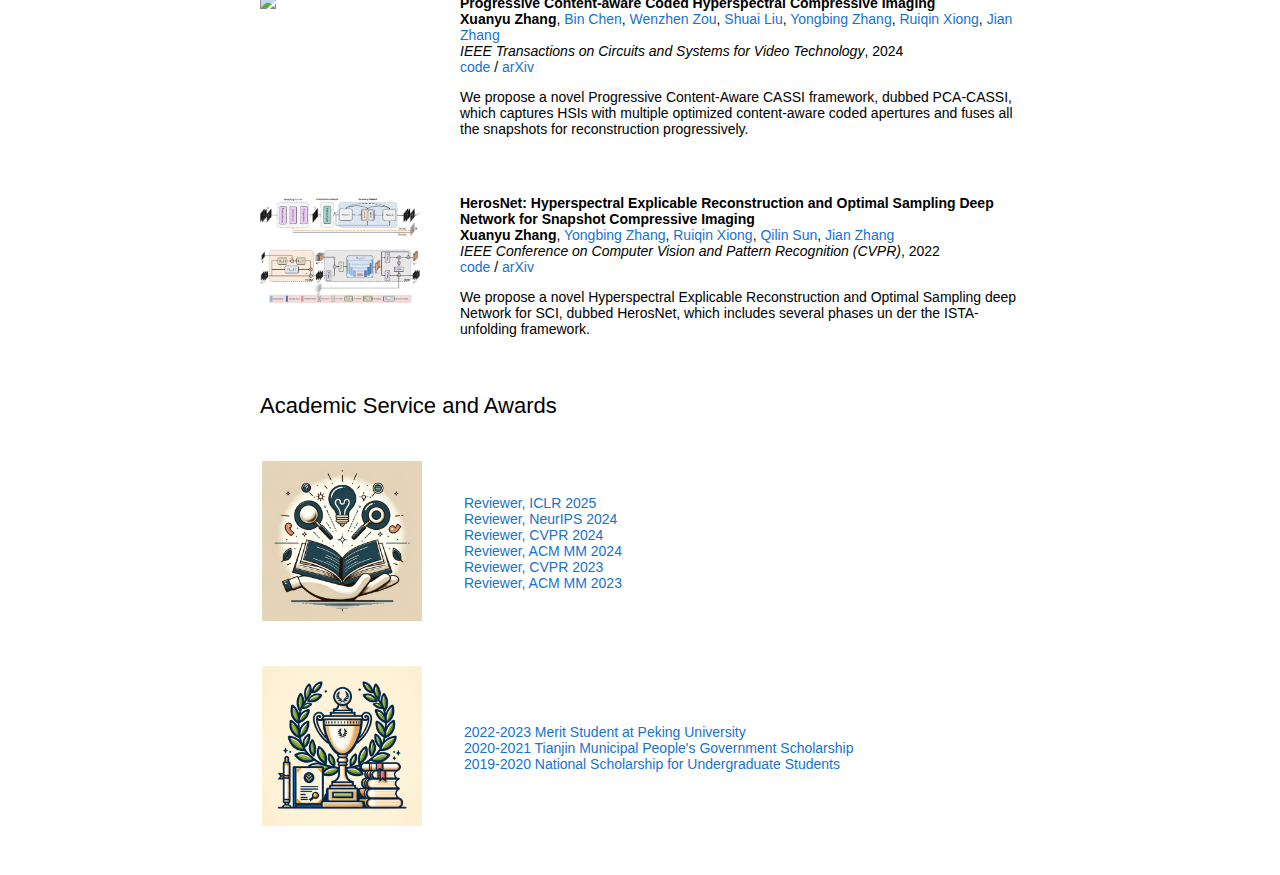
==== commit efd6f8b1: "Update index.html" ====
--- a/index.html
+++ b/index.html
@@ -357,6 +357,8 @@
             <tr>
               <td style="padding:20px;width:25%;vertical-align:middle"><img src="images/academic_service.png", width="160"></td>
               <td width="75%" valign="center">
+                <a href="">Reviewer, ICLR 2025</a>
+		<br>
                 <a href="">Reviewer, NeurIPS 2024</a>
                 <br>
                 <a href="">Reviewer, CVPR 2024</a>
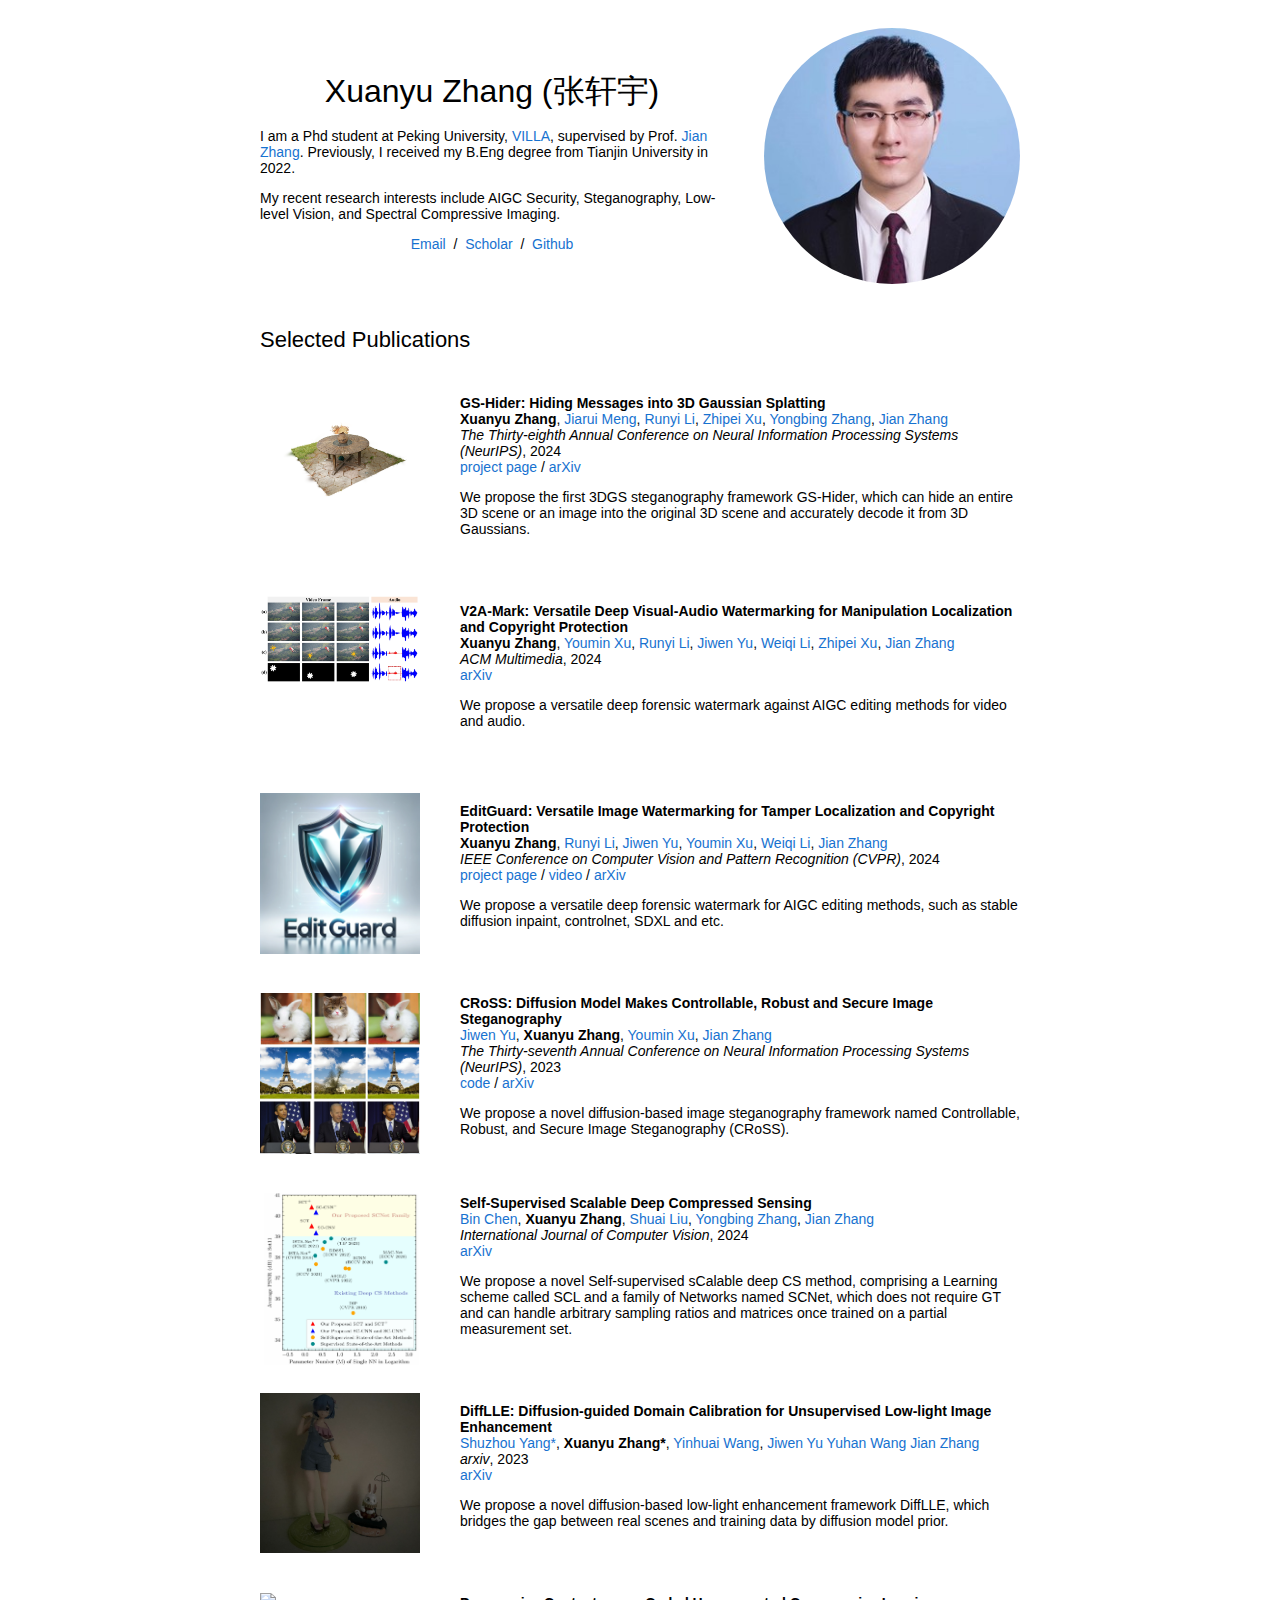
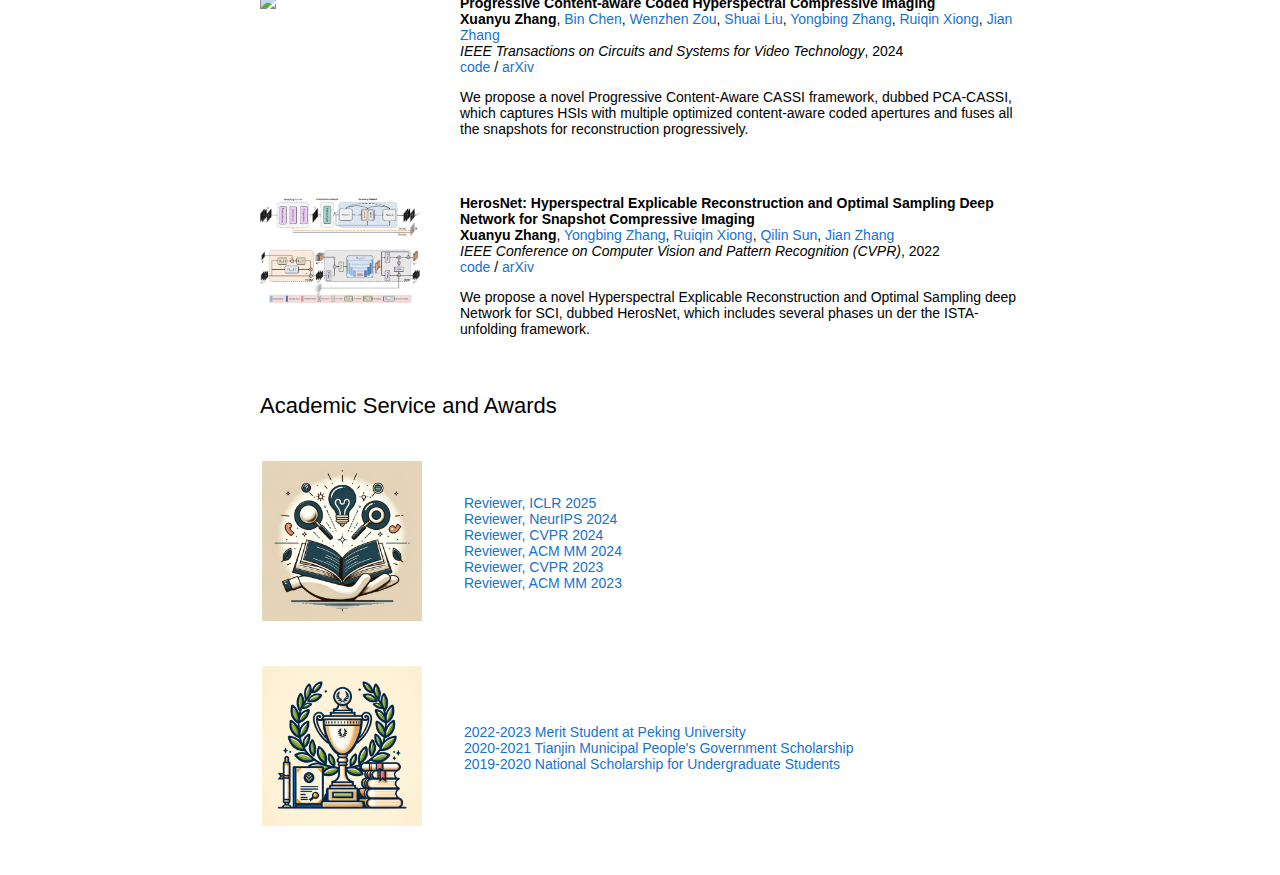
==== commit af5269d5: "Update index.html" ====
--- a/index.html
+++ b/index.html
@@ -80,7 +80,7 @@
 		<a href="">Yongbing Zhang</a>, 
     <a href="https://jianzhang.tech/">Jian Zhang</a>
         <br>
-        <em>arXiv</em>, 2024
+        <em>The Thirty-eighth Annual Conference on Neural Information Processing Systems (NeurIPS)</em>, 2024
         <br>
         <a href="https://xuanyuzhang21.github.io/project/gshider/">project page</a>
         /
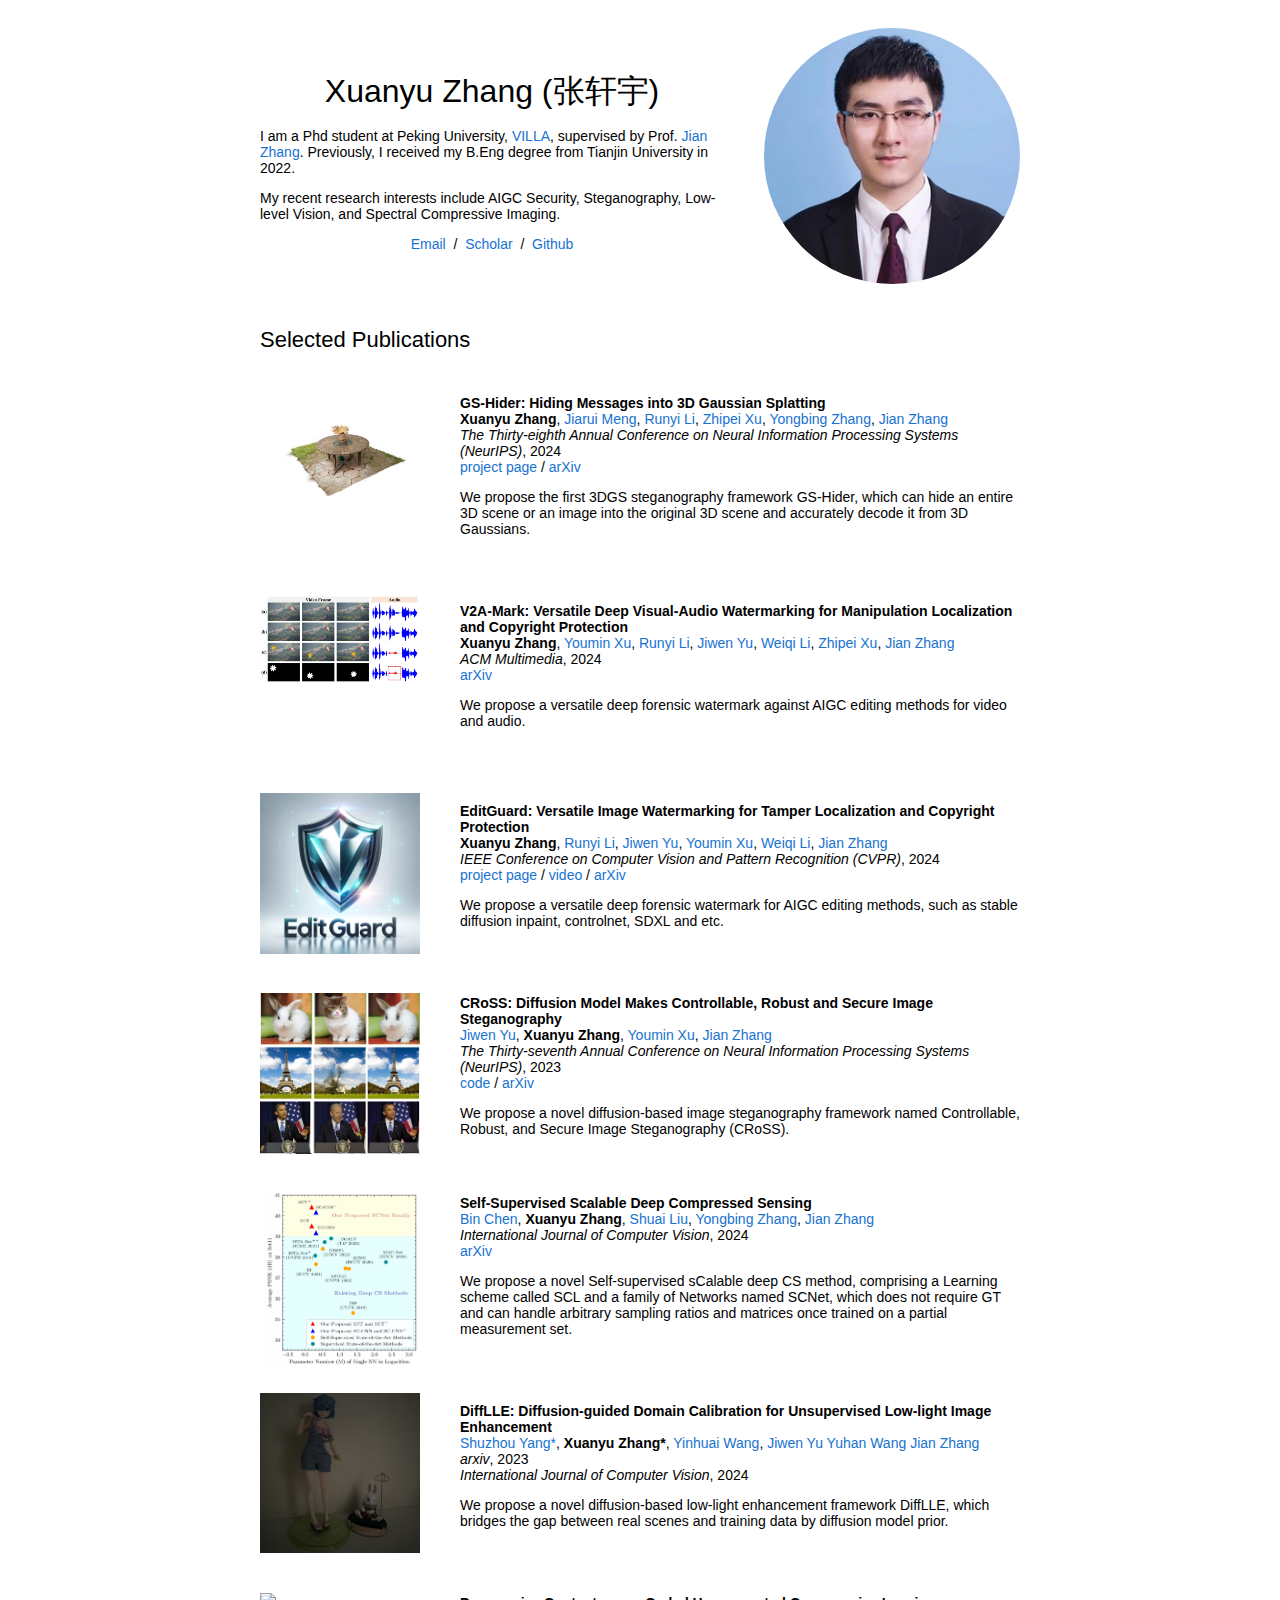
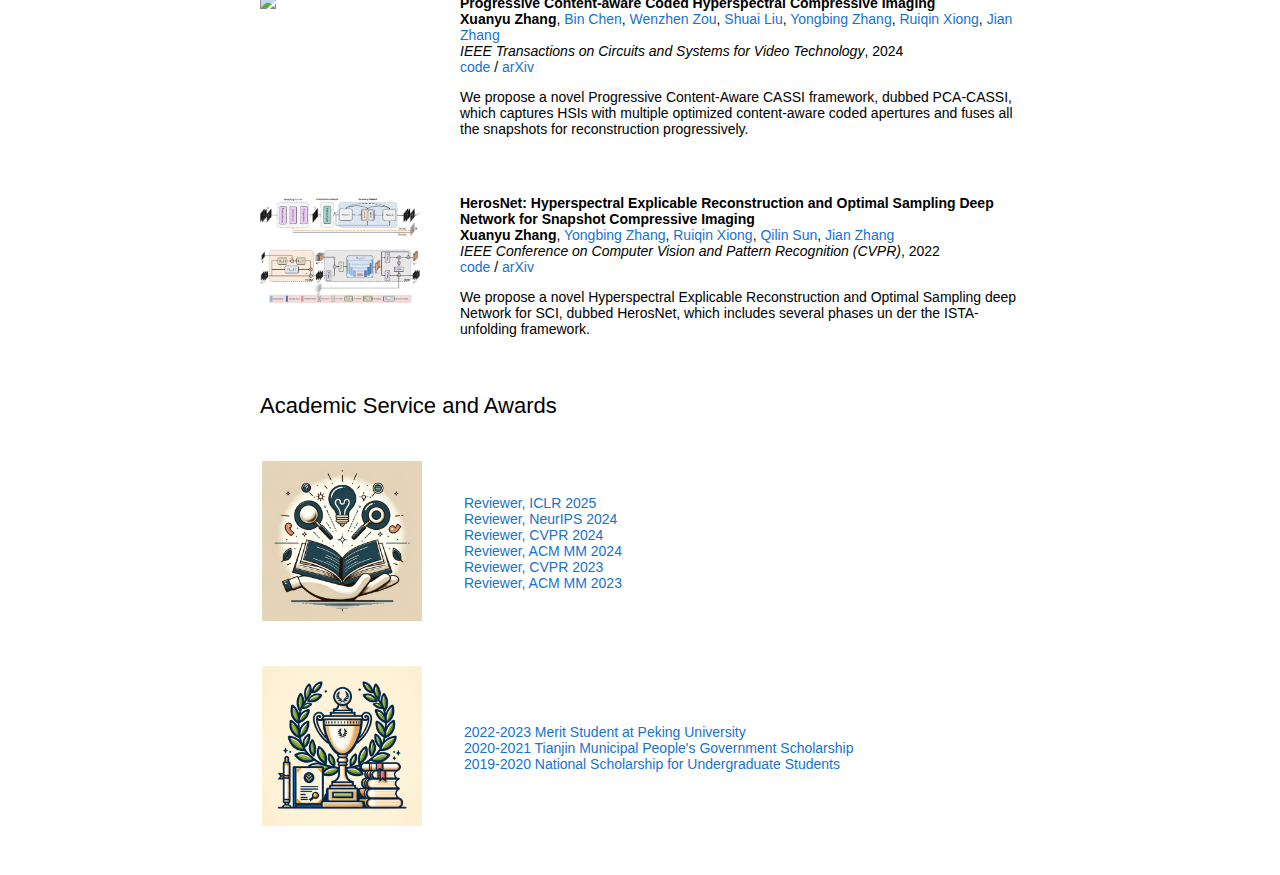
==== commit 94160608: "Update index.html" ====
--- a/index.html
+++ b/index.html
@@ -264,7 +264,7 @@
         <br>
         <em>arxiv</em>, 2023 
         <br>
-        <a href="https://arxiv.org/abs/2308.09279">arXiv</a>
+        <em>International Journal of Computer Vision</em>, 2024
         <p></p>
         <p>
           We propose a novel diffusion-based low-light enhancement framework DiffLLE, which bridges the gap between real scenes and training data by diffusion model prior.
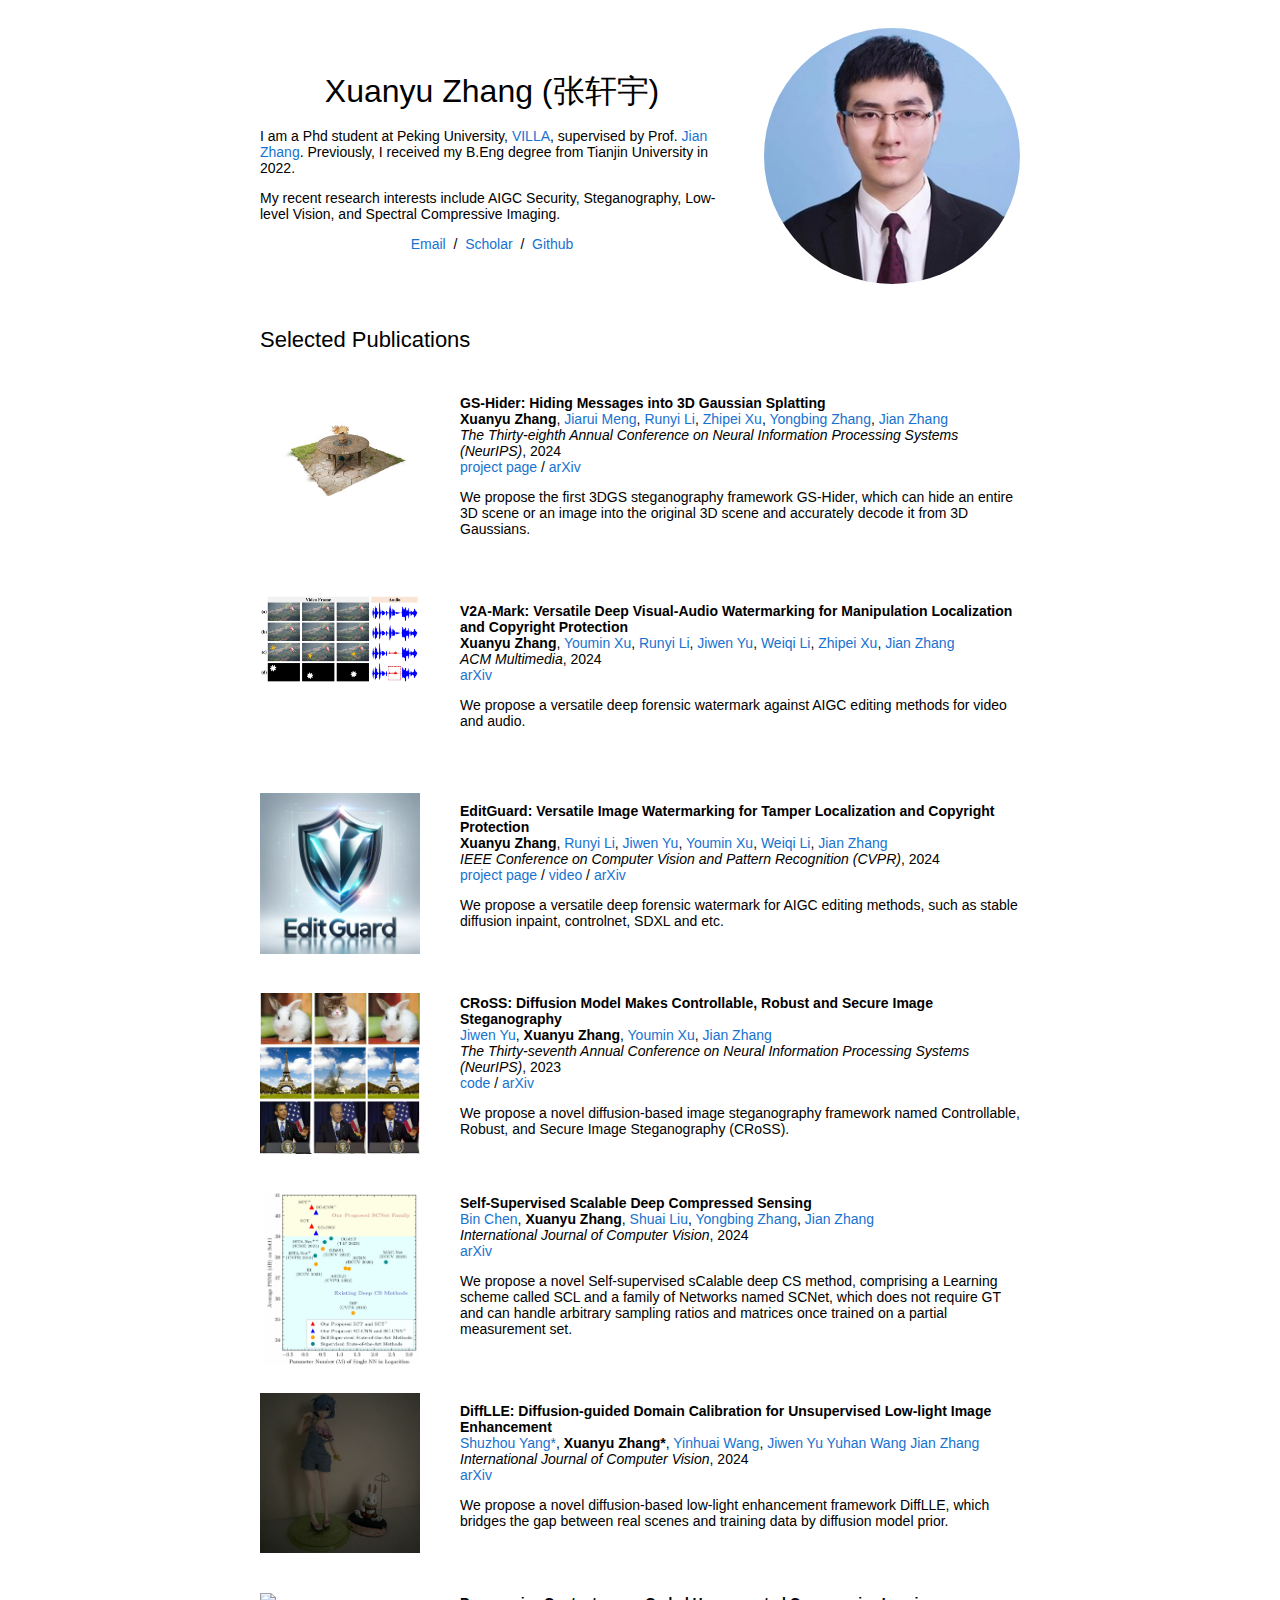
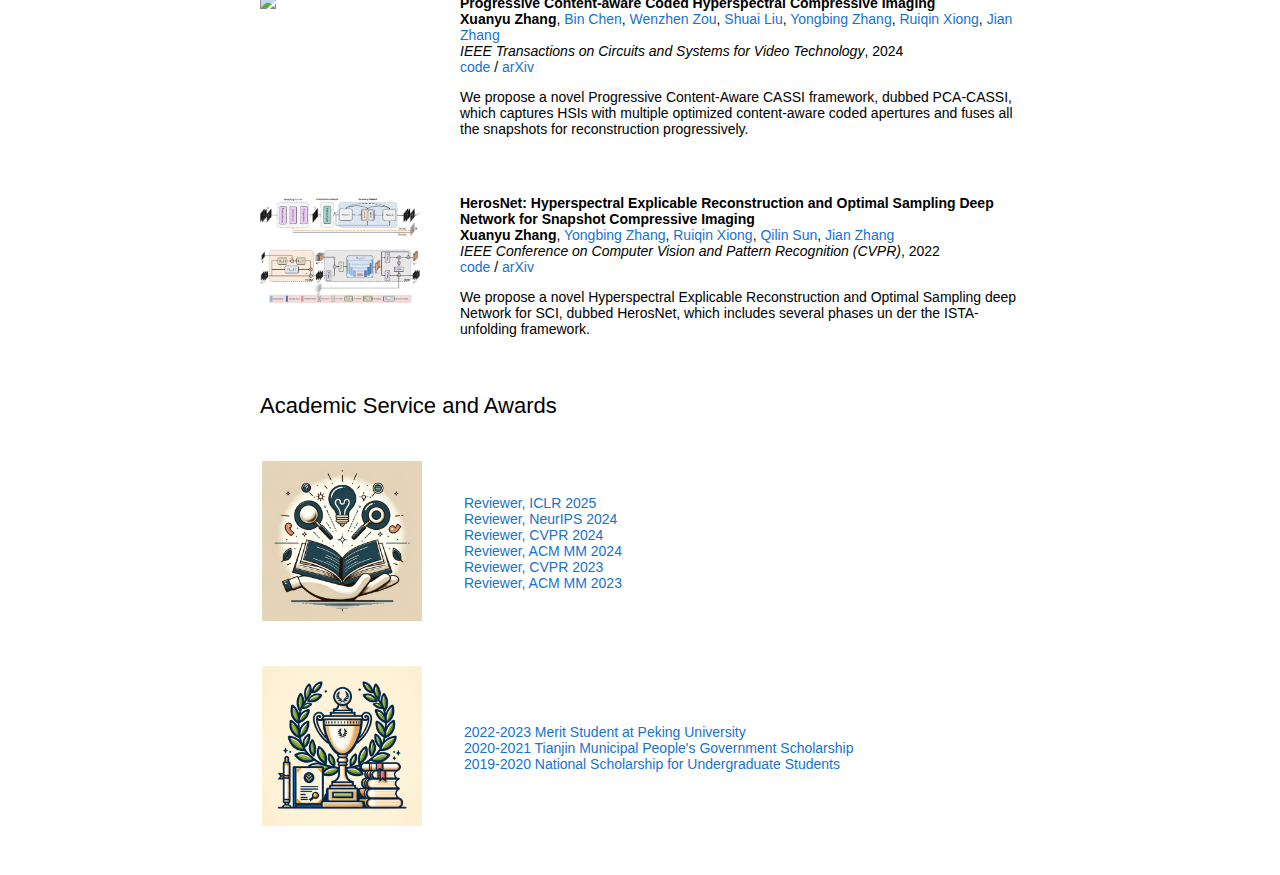
==== commit c76a84d4: "Update index.html" ====
--- a/index.html
+++ b/index.html
@@ -262,9 +262,9 @@
 	<a href="">Yuhan Wang </a>
         <a href="https://jianzhang.tech/">Jian Zhang</a>
         <br>
-        <em>arxiv</em>, 2023 
-        <br>
         <em>International Journal of Computer Vision</em>, 2024
+        <br>
+	<a href="https://arxiv.org/abs/2308.09279">arXiv</a>
         <p></p>
         <p>
           We propose a novel diffusion-based low-light enhancement framework DiffLLE, which bridges the gap between real scenes and training data by diffusion model prior.
